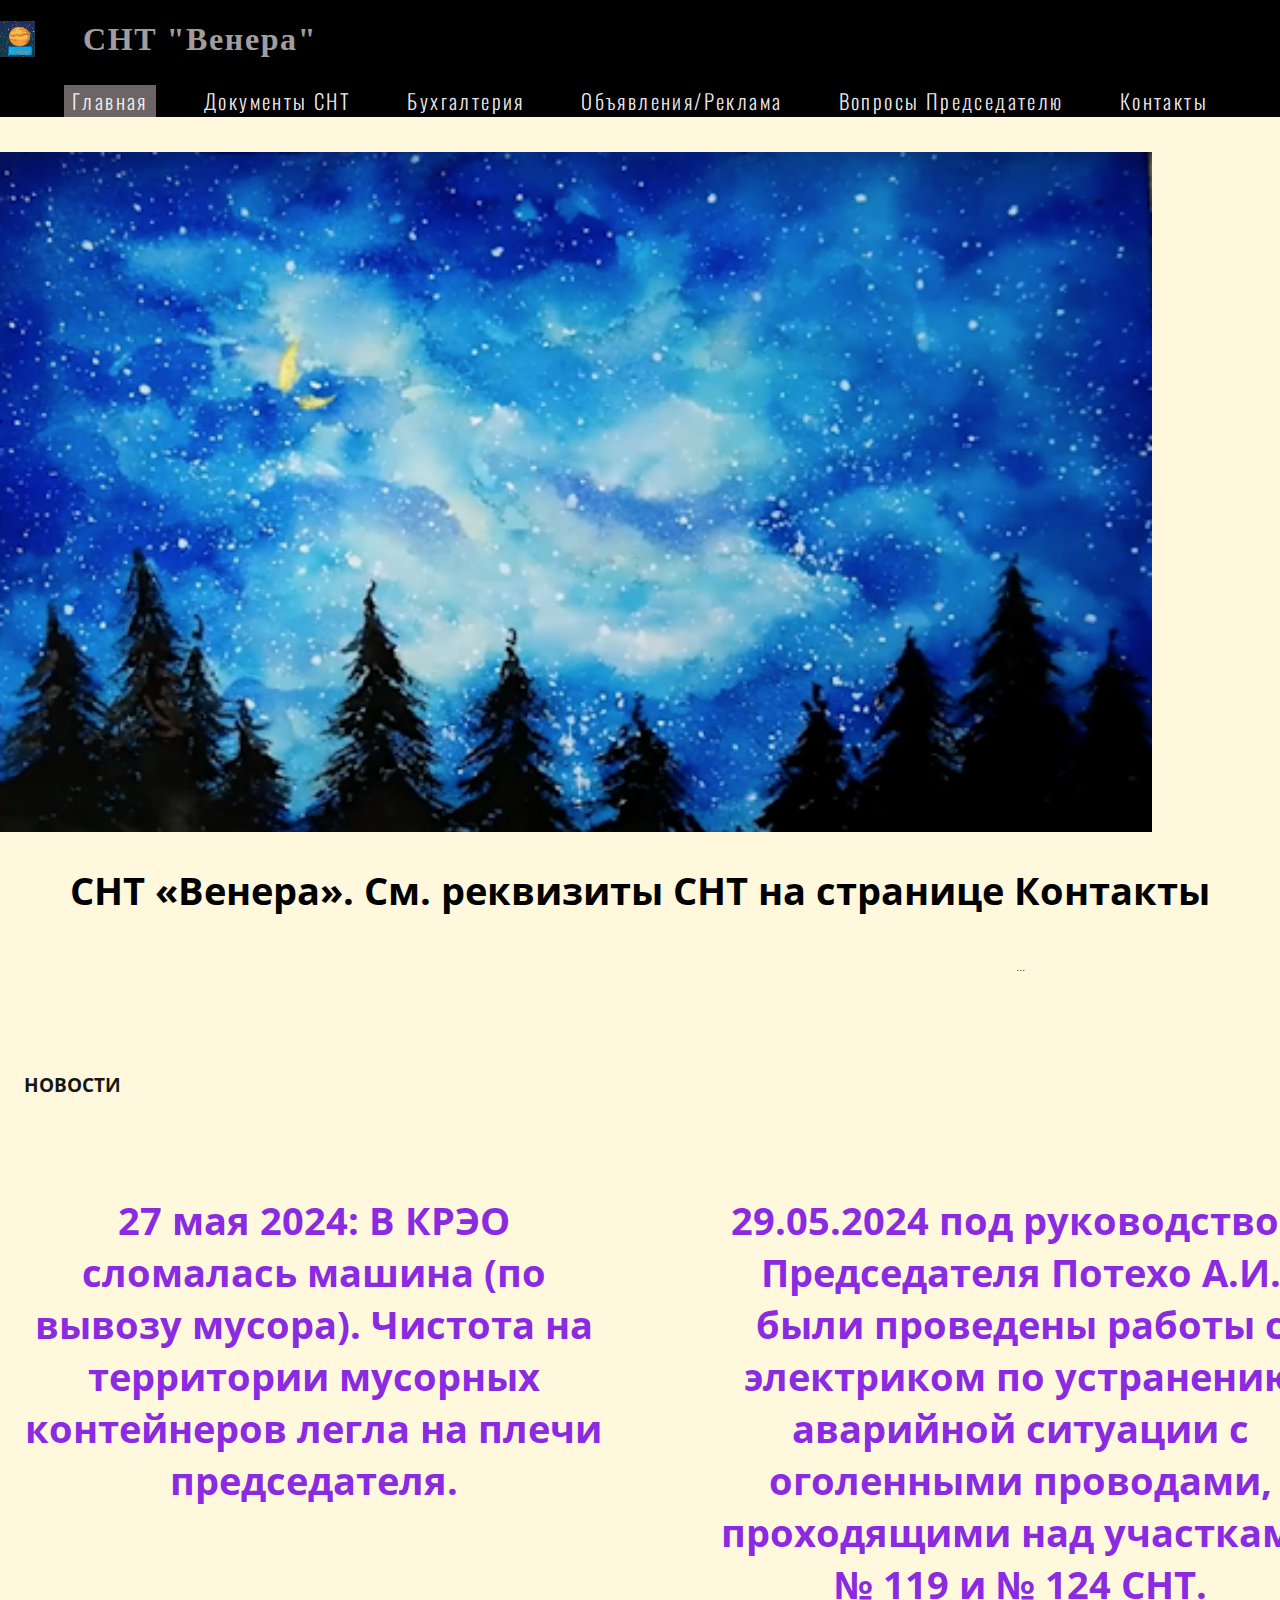
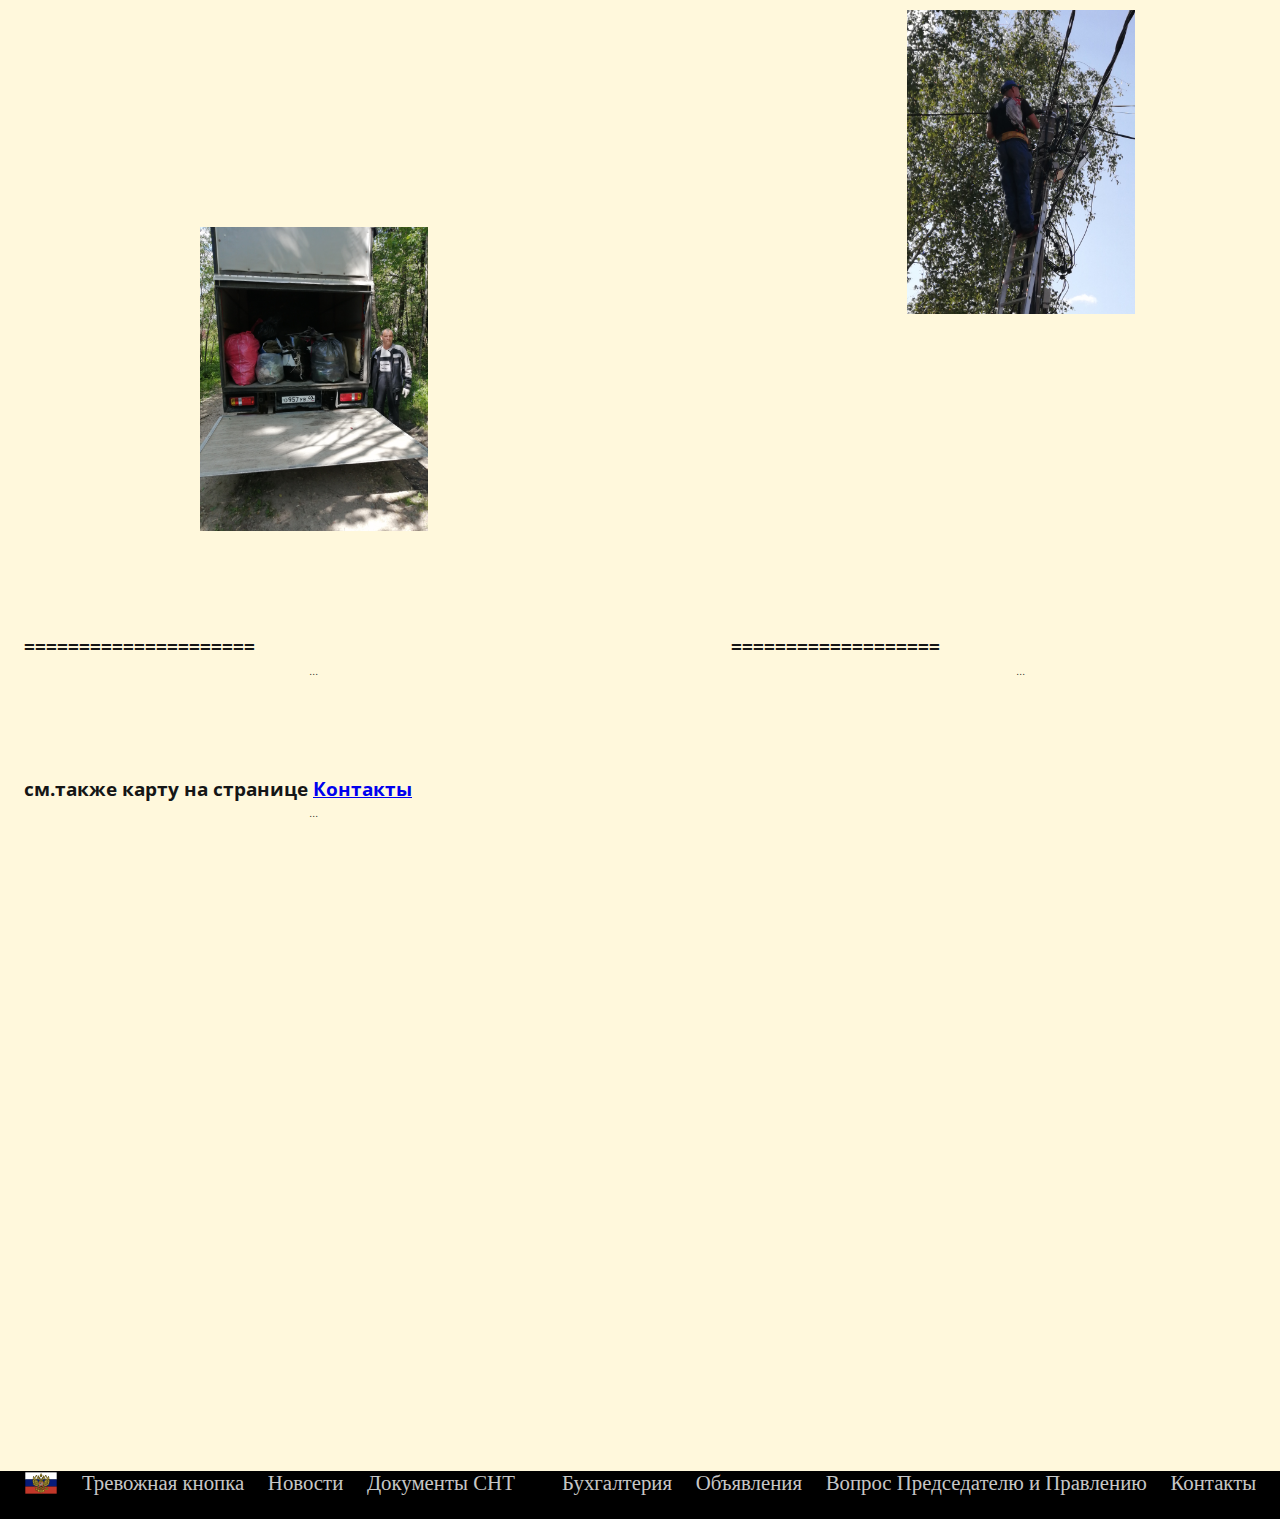
==== index.html @ 2d76afe4 "Update index.html" ====
<!DOCTYPE html>
<html lang="ru">
  <head>
    <meta charset="UTF-8" />
    <meta http-equiv="X-UA-Compatible" content="IE=edge" />
    <meta name="viewport" content="width=device-width, initial-scale=1.0" />
    <title>СНТ ВЕНЕРА, Боровский р-н, Городня дер, Машково дер.</title>
    <link rel="shortcut icon" href="Venus_page-0001--обрезано + Венера-1.jpg" />

    <link rel="stylesheet" href="main.css" />

  </head>
  <body>

    <div class="backdrop"></div>
    <section class="header-section">
      <div class="upper-header ">
       <div>
        <a href="index.html" class="main-header__brand">
          <img src="Venus_page-0001--обрезано + Венера-1.jpg" alt="СНТ Венера" />
        </a>
       </div>
        
        <div class="tect-title">
          <h1 class="c-title">СНТ "Венера"</h1>
        </div>
      </div>
    <header class="main-header">

      <div class="mobile-header">
        <button class="toggle-button">
            <span class="toggle-button__bar"></span>
            <span class="toggle-button__bar"></span>
            <span class="toggle-button__bar"></span>
        </button>
        <a href="index.html" class="mobile-header__brand">
            <img src="Venus_page-0001--обрезано + Венера-1.jpg" alt="Logo image"/>
        </a>
    </div>
      <nav class="main-nav">
        <ul class="main-nav__items">
          <!-- main-nav__item -->
          <li class="main-nav__item">
            <a href="index.html">Главная</a>
          </li>          
          <li class="main-nav__item">
            <a href="customers/index.html">Документы СНТ</a>
          </li>
          <!-- Changes 26.08.2021 - No Us-page but 'Food cathalog'-page -->
          <li class="main-nav__item">
            <a href="us/index.html">Бухгалтерия</a>
          </li>

          <li class="main-nav__item">
          
              <a href="deliveries/index.html">Объявления/Реклама</a>
            </li>
          <li class="main-nav__item">
            <a href="hr/hr.html">Вопросы Председателю</a>
          </li>
          <li class="main-nav__item">
            <a href="contacts/index.html">Контакты</a>
          </li>

        </ul>
      </nav>
    </header>
    <nav class="mobile-nav">
      <!-- <h2>мобильная версия (не видима на ПК)</h2> -->
      <button id='mob-menu__close' class=" btn-show">Закрыть</button>
      <ul class="mobile-nav__items">
        <li class="mobile-nav__item">
          <a href="index.html">Главная</a>
        </li>

        <li class="mobile-nav__item">
          <a href="customers/index.html">Документы СНТ</a>
        </li>
        <!--  Changes 26.08.2021 - No Us-page but 'Food cathalog'-page -->
        <li class="mobile-nav__item">
          <a href="us/index.html">Бухгалтерия</a>
        </li>

        <li class="mobile-nav__item">
          <a href="deliveries/index.html">Объявления</a>
        </li>
        <li class="mobile-nav__item">
          <a href="hr/hr.html">Вопросы Председателю</a>
        </li>
        <li class="mobile-nav__item">
          <a href="contacts/index.html">Контакты</a>
        </li>
      </ul>
    </nav>
    </section>
    
    <section class="first-section">
      <div class="first-section__div">
        <img
        src="images/SNT_V_night.png"
        alt="main-photo -SNT_V_night"
        />
      </div>

     

    </section>
    <section class="vton-section">
<header class="collection-header">
<div class="collection-title">
  <h1>
   СНТ «Венера». См. реквизиты СНТ на странице Контакты
  </h1>

</div>
</header>
<div class="v">   

</div>
<div class="prod-row">
 
  <div class="prod-row-art pr1">

    <!-- 
    <img
      src="images/2__1_Официальный герб РФ.gif"
      alt="main-photo"
      />
    -->
  </div>
  <div class="prod-row-art pr2">   
      <h2> </h2>
      <p>... </p>     
  </div>
  <div class="prod-row-art pr3">
   <h2> НОВОСТИ </h2>
</div>
 <div class="prod-row-art pr4">
   <!-- =======================================блок иконок ===============
    <div class="prod-row-art__icons">
      <img
      src="images/CUSTOMER...1_Управления_делами_президента_РФ.svg.png"
      alt="icon1"/>
      <img
      src="images/CUSTOMER...2_ГосДума РФ.jpg"
      alt="icon2"/>
      <img
      src="images/CUSTOMER...3_ФСБ РФ.jpg"
      alt="icon3"/>
      <img
      src="images/CUSTOMER...4_ФСО РФ. -859x1024.png"
      alt="icon4"/>
      <img
      src="images/CUSTOMER...5_СВР РФ.jpg"
      alt="icon5"/>
      <img
      src="images/CUSTOMER...6_СКЛИФ.jpg"
      alt="icon6"/>
      <img
      src="images/CUSTOMER...АО ГКНПЦ им. М.В.Хруничева.png"
      alt="icon7"/>
      <img
      src="images/CUSTOMER...АО РСК МиГ.png"
      alt="icon8"/>
      <img
      src="images/CUSTOMER...ФГБУ НИИ ЦПК им. Ю.А. Гагарина.jpg"
      alt="icon9"/>

    </div>  
   ================конец блока иконоу - ГРИД====================================== -->
    </div>   

  <div class="prod-row-art pr5">
    <h1> 27 мая 2024: В КРЭО сломалась машина (по вывозу мусора). Чистота на территории мусорных контейнеров легла на плечи председателя. 
   </h1>
   
    <iframe width="250" height="315" src="https://www.youtube.com/embed/Pmyv-teLn98?si=JaKoJouib5zueKiK" title="YouTube video player" frameborder="0" allow="accelerometer; autoplay; clipboard-write; encrypted-media; gyroscope; picture-in-picture; web-share" referrerpolicy="strict-origin-when-cross-origin" allowfullscreen></iframe>
    
    <img
      src="images/2024.05.27 - му -IMG_20240527_143200[1].jpg"
      alt="main-photo"
      />
  
  </div>
 <div class="prod-row-art pr9">
    <!--======================29may on high electric========================= -->
  <h1> 29.05.2024 под руководством Председателя Потехо А.И. были проведены работы с электриком 
    по устранению аварийной ситуации с оголенными проводами, проходящими над участками № 119 и № 124 СНТ.</h1>
     <img src="images/2024.05.29_SNT_29may_electricity.jpg"
      alt="29_SNT_29may_electricity" />
     
  </div>
  <div class="prod-row-art pr10">
      <h2> =====================
        </h2>
      <p>...</p>
  </div>
  
  <div class="prod-row-art pr6">
          <h2> ===================
        </h2>
      <p>... </p>
  </div>
  <div class="prod-row-art office-location pr7">
    
      <h2>см.также карту на  странице <span>
          <a href="contacts/index.html" class="contact-page_link">Контакты</a>      
      </span>
        </h2>

      <p>... </p>

  </div>
  <div ID="ah-map2" class="prod-row-art map pr8">
          <!-- 
            
            <img
      src="images/1__ah_co_location.png"
      alt="main-photo"
      /> -->
  </div>
 
</div>


    </section>
    <footer class="footer">
      <div class="Flag icon">
<a href="index.html">
 
  
  <img src="images/2__RF_flag_w_LOGO.svg" alt="" class="rflag">


</a>
      </div>
     <div class="RF">
        <a href="contacts/index.html">Тревожная кнопка</a>
      
      </div>
      <div class="Newsletter">
        <a href="index.html">Новости</a>
      </div>
      <div class="Help">
        <a href="customers/index.html">Документы СНТ</a>
      </div>
      <div class="Store">
        <a href="#"></a>
      </div>
      <div class="Following">
        <a href="us/index.html">Бухгалтерия</a>

      </div>
      <div class="legal-use">
        <a href="deliveries/index.html">Объявления</a>
      </div>
      <div class="Vacancies">
        <a href="hr/hr.html">Вопрос Председателю и Правлению</a>
      </div>
      <div class="site-map">
        <a href="contacts/index.html">Контакты</a>
    
      </div>
    </footer>
    
  <script src="script.js"></script>
<script src="https://api-maps.yandex.ru/2.1/?lang=ru_RU&amp;apikey= 2e31ae59-509a-46ba-tb25-e9f42f6e0ddd" type="text/javascript"></script>
    <script src="placemark2.js" type="text/javascript"></script>

      <script src="carousel.js"></script>
  </body>
</html>
---- main.css ----
/* @import url('https://fonts.googleapis.com/css?family=Roboto:100,400,900'); */
@import url('https://fonts.googleapis.com/css?family=Anton');
/* @import url('https://fonts.googleapis.com/css?family=Montserrat:400,700'); */
@import url('https://fonts.googleapis.com/css2?family=Open+Sans:wght@300;600&display=swap'); /*Lui Vuiton*/
/* @import url('https://fonts.googleapis.com/css2?family=Roboto:wght@100;400;700'); */
@import url('https://fonts.googleapis.com/css2?family=Playfair+Display:wght@400;500;600;700;800&display=swap'); /*mersedes*/

/* @import url('https://fonts.googleapis.com/css2?family=Roboto:wght@400;700&display=swap'); */
@import url('https://fonts.googleapis.com/css2?family=Oswald:wght@200;300;400;600&display=swap');

* {
  margin: 0;
  padding: 0;
  box-sizing: border-box;
}

body {
  /* font-family: Verdana, Geneva, Tahoma, sans-serif; */
  font-family: 'Roboto',  sans-serif;
  /* font-family: 'Times New Roman', Times, serif; */
  background-color: cornsilk;
  margin: 0;
  padding: 0;

}
button:hover{
  cursor: pointer;
}
h2 {
  font-size: 1.8rem;
}

.header-section {
  position: fixed;
  top: 0;
  left: 0;
  padding-top: 1.3rem;
  padding-bottom: 0;
  height: auto;
  background-color: black;

  display: inline-block;

  z-index: 200;
}
.main-header {
  top: 0;
  left: 0;
  width: 100vw; /*100*/
  height: auto;
  display: flex;
  align-items: center;
  z-index: 100;
}
.upper-header {
  top: 0;
  left: 5rem;
  height: 2.7rem;
  width: 100vw;
  padding-bottom: 4rem;
  display: flex;
  /* align-items: center; */
  justify-content: left;
  /* margin: 1rem 1rem; */
}
.upper-header div {
  top: 0;
  left: 0;
  height: 2.5rem;
  /* margin: 1rem 1rem; */
    /* background: url(images/2__RF_flag_w_LOGO.png) 0 0;
    z-index: -100; */
}
.upper-header h1 {
  margin-left: 3rem;
  /* color: rgba(248, 244, 244, 0.932); */
  /* color: #e8ebf3; */
  color: rgba(236, 229, 229, 0.7);

  font-family: 'Times New Roman', sans-serif;
  font-size: 2rem;
  font-weight: Extra-light 200;
  text-transform: capitalize;
  letter-spacing: 0.1rem;
}

.main-header__brand img {
  height: 90%;
  /* width: 120%; */
}

.header-main-nav {
  position: fixed;
  background-color: black;
  left: 12rem;
  width: 78vw;
  height: 2rem;
  /* display: -webkit-box;
  display: -ms-flexbox;
  display: -webkit-flex; */
  display: flex;
  align-items: flex-end;
}
.header-main-nav {
  min-height: 5rem;
}
.header-main-nav h1 {
  width: 76vw;
  margin: 0.2rem 0.5rem;
}
.main-nav {
  background-color: black;
  width: 100vw;
  height: 2rem;
  padding-top: 3rem;
  /* display: -webkit-box;
  display: -ms-flexbox;
  display: -webkit-flex; */
  display: flex;
  justify-content: center;
  align-items: center;
  margin: 0;
  padding: 0;
  font-family: 'Oswald', sans-serif;
  font-size: 1.5rem;
  font-weight: 300;
  text-transform: capitalize;
  letter-spacing: 1.4rem;
  text-align: center;
}
.main-nav__items {
  width: 90vw;
  display: flex;
  justify-content: space-between;
  align-items: center;
  list-style: none;
}
.main-nav__item {
  width: auto;
  height: 2rem;
  padding: 0.5rem;
  text-align: center;
  display: flex;
  align-items: center;
  justify-content: center;
}
.main-nav__items li:nth-child(1) {
  background-color: rgb(107, 101, 101);
  color: rgb(139, 126, 51);
}
.main-nav__item a,
.mobile-nav__item a {
  text-decoration: none;
  color: rgba(248, 244, 244, 0.966);
  font-size: 1.3rem;
  font-weight: 300;
  letter-spacing: 0.15rem;
}

.main-nav__item a:hover,
.main-nav__item a:active {
  color: white;
  /* font-size: 1.4rem; */
  font-weight: 600;
  cursor: pointer;
}

.mobile-nav__item a:hover,
.mobile-nav__item a:active {
  color: rgba(117, 115, 115, 0.966);
  font-size: 1.4rem;
  font-weight: 600;
  cursor: pointer;
}
.mobile-nav__items li:nth-child(1) {
  background-color: rgb(107, 101, 101);
  width: 100%;
  text-align: center;
}

.mobile-header__brand,
.toggle-button {
  display: none;
}
.mobile-nav {
  display: none;
  position: fixed;
  z-index: 101;
  top: 0;
  left: 0;
  background: white;
  width: 76vw;
  height: 100vh;
}

.mobile-nav__items {
  width: 90%;
  height: 100%;
  list-style: none;
  margin: 0 auto;
  padding: 0;
  display: -webkit-box;
  display: -ms-flexbox;
  display: -webkit-flex;
  display: flex;
  flex-direction: column;
  justify-content: center;
  align-items: center;
}

.mobile-nav__item {
  margin: 1rem 0;
}

.mobile-nav__item a {
  font-size: 1.5rem;
}
/* ==FIRST SECTION====== */
.first-section {
  /* position: relative; */
  font-family: 'Oswald', sans-serif;
  top: 11rem;
  margin-top: 1rem;

  left: 0;
  /* margin-top: 30rem; */
  /* width: 100vw; */
  height: 47rem;
  /* margin: 5rem; */
  /* margin: 2rem 1rem; */
  background: inherit;
  display: -webkit-box;
  display: -moz-box;
  display: -ms-flexbox;
  display: -webkit-flex;
  display: flex;
  align-items: center;
  justify-content: center;

  z-index: 50;
}
/*main picture section*/
.first-section__div {
   width: 100vw; /* ======15.05.2024 - SNT========  */
  height: 30rem;/*37rem, 47rem
  /* margin-top: 2.5rem; */
  /* display: block; */
}
.first-section__div img {
  width: 90%;
  /* height: 47rem; */
  margin: 0;
  object-fit: cover;
  /* border: 3px rgb(179, 132, 132); */
  zoom: 102%;
  z-index: -1;
}
img:hover {
  /* transform: scaleX(-1) scaleX(102%) scaleY(102%); */
  transform: scaleX(101%) scaleY(101%);
  /* transform: scaleX(115%); */
  /* transform: scaleY(115%); */
}

/* vuton like section wout footer */
.vton-section {
  position: relative;
  top: 3rem; /*01.09.2021 to no black blank*/
  margin: 0;
  margin-top: 1rem;
  padding: 0;
  /* border: 1px rgba(255, 255, 255, 0.507); */
  background-color: cornsilk;
  /* font-family: 'Roboto', sans-serif; */
  font-family: 'Open Sans', sans-serif;
  font-size: 1.2rem;
  font-weight: 300;
  text-align: center;
  /* text-transform: capitalize; */
  /* letter-spacing: -2px; */
  /* letter-spacing: 0.03rem; */
  /* text-shadow: 0.3rem 0.3rem 0.3rem #000; */
  /* display: -webkit-box;
  display: -moz-box;
  display: -ms-flexbox;
  display: -webkit-flex;
  display: flex;
  align-items: center;
  justify-content: center; */
  /* height: 150rem; */
  height: auto;
  width: 100vw;

  /* margin: 0; */
  z-index: 50;
}
.collection-title {
  padding: 2rem 2rem;
}
.с-show-button-container {
  height: 4rem;
  text-align: center;
  padding: 0.1rem;
  /* vertical-align: top; */
}
.btn-show {
  height: 3rem;
  background-color: rgba(15, 14, 15, 0.575);
  color: #fff;
  /* font-family: "Nunito", sans-serif; */
  font-size: 1.5rem;
  font-weight: 700;
  text-align: center;
  text-transform: capitalize;
  letter-spacing: 0.1rem;
  /* vertical-align: ; */

  border: none;
  padding: 0.5rem 1rem;
  cursor: pointer;
  width: auto;
  height: 3rem;

  z-index: 101;
}

.btn-show:hover {
  opacity: 0.9;
  cursor: pointer;
}

.btn-show:focus {
  outline: none;
}
.v {
  display: flex;
  flex-direction: column;
}
/* ==========prod-row GRID================START===================== */
.prod-row {
  /* height: 35rem; */
  width: 100vw;
  /* min-width: 17rem; */
  margin: 0;
  padding: 0;
  /* display: flex;

  flex-direction: column;
  justify-content: space-evenly;
  align-items: center;
  flex-wrap: wrap; */
  display: grid;
  grid-template-columns: repeat(2,49vw);
  /* grid-template-rows:repeat(5,21rem) ; */
  gap: 5rem;
  align-items: stretch;
  justify-items: stretch;
  font-size: 1.2rem;
  color: blueviolet;
  text-align: center;
  /* border: 1px solid rgb(234, 232, 228); */
  /*border-left: none;
  border-right: none; */
}
.pr1,pr2,pr3,pr4,pr5,pr6,pr7,pr8,pr9,pr10{
  justify-self: center;
  align-self: center;
}
.pr8{
  min-height:30rem ;
}
#ah-map2 .map {
  width: 100%;
  height: auto;
  padding-right: 1rem;
  background-color: cornflowerblue;
  border: 0;
}
#ah-map2 .map img{
  width: 100%;
  height: 30rem;

}

.balloon{
  padding: 0;
  background-color: rgb(208, 220, 241);

}
.ymaps-2-1-79-balloon__content,
.ymaps-2-1-79-balloon__layout{
    background-color: rgb(208, 220, 241);

}
.ymaps-2-1-79-balloon__close-button{
background-color: rgb(40, 61, 156);
    border-radius: 0.3rem;
}
.ball-name{
  font-weight: bolder;
}


.prod-row-art {
  height: auto;
  /* width: 90vw; */
  /* min-width: 19rem; */
  /* background-color: ; */
  /* padding: 2rem; */
  margin: 0;
  padding: 0.5rem;
  /* display: flex;
      column-count: 2;
  column-gap: 1.5rem;
  justify-content: center;
  align-items: center; */
  /* flex-wrap: wrap; */
  /* flex-direction: column; */
  /* border-right: 1px solid rgb(234, 232, 228); */
}
/* .prod-row-art div{
  padding: 3rem;
} */
.prod-row-art img {
  width: 30rem;
  height: 19rem;
  object-fit: contain;
}

/* .prod-row-art.office-location :hover,
.prod-row-art.office-location :active {
  zoom: 110%;
} */
.prod-row-art h2 {
  color: rgb(21, 22, 22);
  padding-left: 1rem;
  font-size: 1.2rem;
  font-weight: 700;
  text-align: left;
  /* text-shadow: 0.1rem 0.1rem 0.1rem rgb(0, 0, 0); */
}
.prod-row-art p {
  color: rgb(14, 18, 20);
  font-size: 0.9rem;
  /* text-shadow: 0.1rem 0.1rem 0.1rem rgb(0, 0, 0); */
}
.prod-row-art__icons {
  column-count: 3;
  column-gap: 0.5rem;
}
.prod-row-art__icons img {
  width: 10rem;
  height: 10rem;
  object-fit: contain;
}
/* Footer */
.footer {
  position: relative;
  /* bottom: 10vh; */
  background-color: black;
  /* margin-top: 3rem; */
  top: 17rem;
  /* bottom: 0rem; */
  left: 0;
  width: 100vw;
  /* height: 10vh; */
  display: flex;
  flex-direction: row;
  /* align-items: center; */
  justify-content: space-evenly;
  flex-wrap: wrap;
  z-index: 50;
}
.footer div {
  width: auto;
  height: 3rem;
  text-align: center;
  justify-content: center;
  text-align: center;
}

/* .footer div:nth-of-type(even) {
  background-color: rgb(59, 58, 58);
} */

.footer a {
  font-size: 1.3rem;

  color: rgba(255, 255, 255, 0.794);
  text-decoration: none;
}
.rflag{
  height: 1.5rem;
  width: auto;
}
.footer a:hover,
.footer a:active {
  color: white;
}
/*  ==========@media (max-width: 73rem)=============START===== */
@media (max-width: 73rem) {
  .footer {
    top: 14rem;
  }
  .footer div {
    height: 1.8rem;
  }
  .footer a {
    font-size: 1rem;
    /*   
    color: rgba(255, 255, 255, 0.794);
    text-decoration: none; */
  }
}
/*  ==========@media (max-width: 73rem)=============END===== */
/*  ==========@media (max-width: 51rem)=============START===== */
@media (max-width: 51rem) {
  .mobile-nav__items,
  .main-nav__items {
    width: 100vw;
  }
  .main-nav__item a,
  .mobile-nav__item a {
    font-family: 'Oswald', sans-serif;
    font-size: 1rem;
    font-weight: 400;
    text-transform: capitalize;
    letter-spacing: 0.2rem;
    padding: 0;
  }
  .v-2-right-upper button {
    padding: 0.5rem;
    letter-spacing: -1px;
  }
  /* ============ ================*/
  .first-section{
    top: 5rem;
    margin-top: 3rem;
    height: auto;
  }
  .first-section__div{
    height: auto;
  }
  .first-section__div img{
    width: 100%;
    height: auto;
  }
  .vton-section{
    top: 0;
    margin-top: 0.3rem;
  }
  .vton-section h1{
    font-size: 1.2 rem;
    letter-spacing: -0.1rem;
    font-weight: 600;
  }
  /* ============================== */
  /* ===ProdRow at screens of MAX 51rem===START=== */
  .prod-row{
    grid-template-columns: repeat(2,48vw);
    gap: 0.5rem;
  }
  .prod-row-art{
    padding: 0.5rem;
  }
  .prod-row-art h2{
    font-size: 0.8rem;
    font-weight: 5
    700;
  }
  .prod-row-art__icons{
    column-gap: 0.2rem;
  }
  .prod-row-art__icons img{
    width: 5rem;
    height: 5rem;
  }
  .pr5 img, .pr9 img{
    width: 100%;
  }
  .pr7{
    grid-column: 1/3;
  }
  .pr8 {
    grid-column: 1/3;
    /* grid-row: 1/3; */
    width: 90%;
  }
  .map{
  width: 90%;
  }
  /* .pr8 #ah-map{
    min-width: 45rem;
    height: 30rem;
  } */
  /* ===PROD-ROW GRID for MAX 51 rem===ENDS=== */
  .footer a {
    font-size: 1.2rem;
  }
}
/*  ==========@media (max-width: 51rem)==============END==== */

@media (max-width: 26rem) {
  * {
    margin: 0;
    padding: 0;
  }
  .header-section {
    padding: 0;
    width: 100vw;
  }
  .main-header {
    display: none;
  }
  .backdrop {
    position: fixed;
    display: none;
    width: 100vw;
    height: 100vh;
    z-index: 150;
    background: rgba(0, 0, 0, 0.4);
  }
  .upper-header {
    display: none;
    padding-bottom: 0;
  }
  .first-section{
    top: 6rem;
    margin-top: 6rem;
    height: auto;
  }
  .first-section__div{
    height: auto;
  }
  .first-section__div img{
  width: 100%;
  height: auto;
  object-fit: cover;
}
.vton-section{
  top: 0;
}
  .v {
    flex-direction: column;
    width: 100%;
  }

  .v-2-left,
  .v-2-right,
  .v-2-right-upper,
  .v-2-right-lower {
    width: 100vw;
    padding-left: 0;
    padding-right: 0;
    letter-spacing: normal;
  }
  .v-2-right-upper button {
    padding: 0;
    letter-spacing: 1.5px;
  }
  .v-2-right-lower img,
  .v-2-left img {
    width: 90vw;
  }
  .collection-title{
    padding: 0.4rem;
  }
  .collection-title h1 {
    padding: 0.02rem;
    font-size: 1.5rem;
  }
  .prod-row {
    width: 100vw;
    display: flex;
    flex-direction: column;
    align-items: center;
    justify-content: center;
    gap: 0.5rem;
  }
  .prod-row-art {
    width: 100%;
    letter-spacing: normal;
    padding: 0;
  }
  .prod-row-art img {
    width: 95%;
    height: auto;
    object-fit: cover;
  }
.prod-row-art h2{
  width: 99%;
  padding: 0;
  font-size: 0.7rem;
  letter-spacing: -0.08rem;

}
.prod-row-art__icons {
  column-count: 3;
  column-gap: 0.1rem;
  padding-left: 0.1rem;
}
.prod-row-art__icons img {
  padding-left: 0.1rem;
  width: 4rem;
  height: 4rem;
  object-fit: cover;
}
.prod-row-art__icons h2{
  font-size: 1.0rem;
  /* width: 80%; */
}
div.pr5,div.pr9{
  height: 80%;
}
/* Yandex Map start================================================ */
.map {
  width: 100%;
  height: 100%;
  background-color: cornflowerblue;
}
/* [class*='copyrights-pane'] {
  display: none !important;
} */
/* [class*="ground-pane"]{
  filter:grayscale(1);
} */
.balloon{
  padding: 0;
  background-color: rgb(208, 220, 241);

}
.ymaps-2-1-79-balloon__content,
.ymaps-2-1-79-balloon__layout{
    background-color: rgb(208, 220, 241);

}
.ymaps-2-1-79-balloon__close-button{
background-color: rgb(40, 61, 156);
    border-radius: 0.3rem;
}
.ball-name{
  font-weight: bolder;
}
/* Yandex map end============================================= */

  /* Mobile Navigation================================== */
  .main-nav,
  .main-header__brand {
    display: none;
  }
  .mobile-nav {
    display: flex;
    color: black;
    background-color: blanchedalmond;
    display: none;
  }
  .main-header {
    /* top: -1rem; */

    /* position: fixed;
    top: 0;
    left: 0;  */
    height: auto;
    width: 100%;
    background-color: tomato;
    display: flex;
    flex-direction: row;
    justify-content: space-between;
    align-items: center;
  }

  .mobile-header {
    top: 0rem;
    left: 0;
    position: fixed;
    height: 5.6rem;
    width: 100vw;
    /* background-color:rgb(44, 41, 41); */
    background-color: tomato;
    display: flex;
    flex-direction: row;
    justify-content: space-between;
    align-items: center;
    z-index: 0;
  }
  .mobile-header__brand,
  .toggle-button {
    display: block;
  }
  .toggle-button {
    width: 5rem;
    height: 5rem;
    border: 0;
    /* background-color: rgb(36, 34, 34); */
    background-color: tomato;
    /*07.08.2021*/
    display: flex;
    flex-direction: column;
    align-items: center;
    justify-content: center;
  }
  .toggle-button__bar {
    width: 3rem;
    height: 0.4rem;
    margin: 0.4rem;
    /* padding: 0.5rem; */
    /* background-color: rgba(1, 12, 12, 0.781);
     */
    background-color: rgb(238, 231, 231);
  }
  .mobile-header__brand {
    width: auto;
    height: auto;
  }
  .mobile-header__brand img {
    height: 6rem;
    width: auto;
  }
  .open {
    display: block;
  }
  .mobile-nav {
    top: 0;
    left: 0;
    width: 70vw;
    height: 70vh;
    margin: 0;
    background-color: turquoise;
  }
  #mob-menu__close {
    background-color: violet;
  }
  .btn-show {
    font-size: 1.2rem;
  }
  .mobile-nav__items {
    top: 0;
    left: 0;
    top: 0;
    width: 70vw;
    background-color: turquoise;
    margin: 0;
  }
  .mobile-nav__item a {
    font-size: 1.5rem;
  }
  section.vton-section h1 {
    font-size: 1.3rem;
    color: blueviolet;
  }
   section.vton-section h2 {
    font-size: 0.9rem;
    color: red;
  }
}
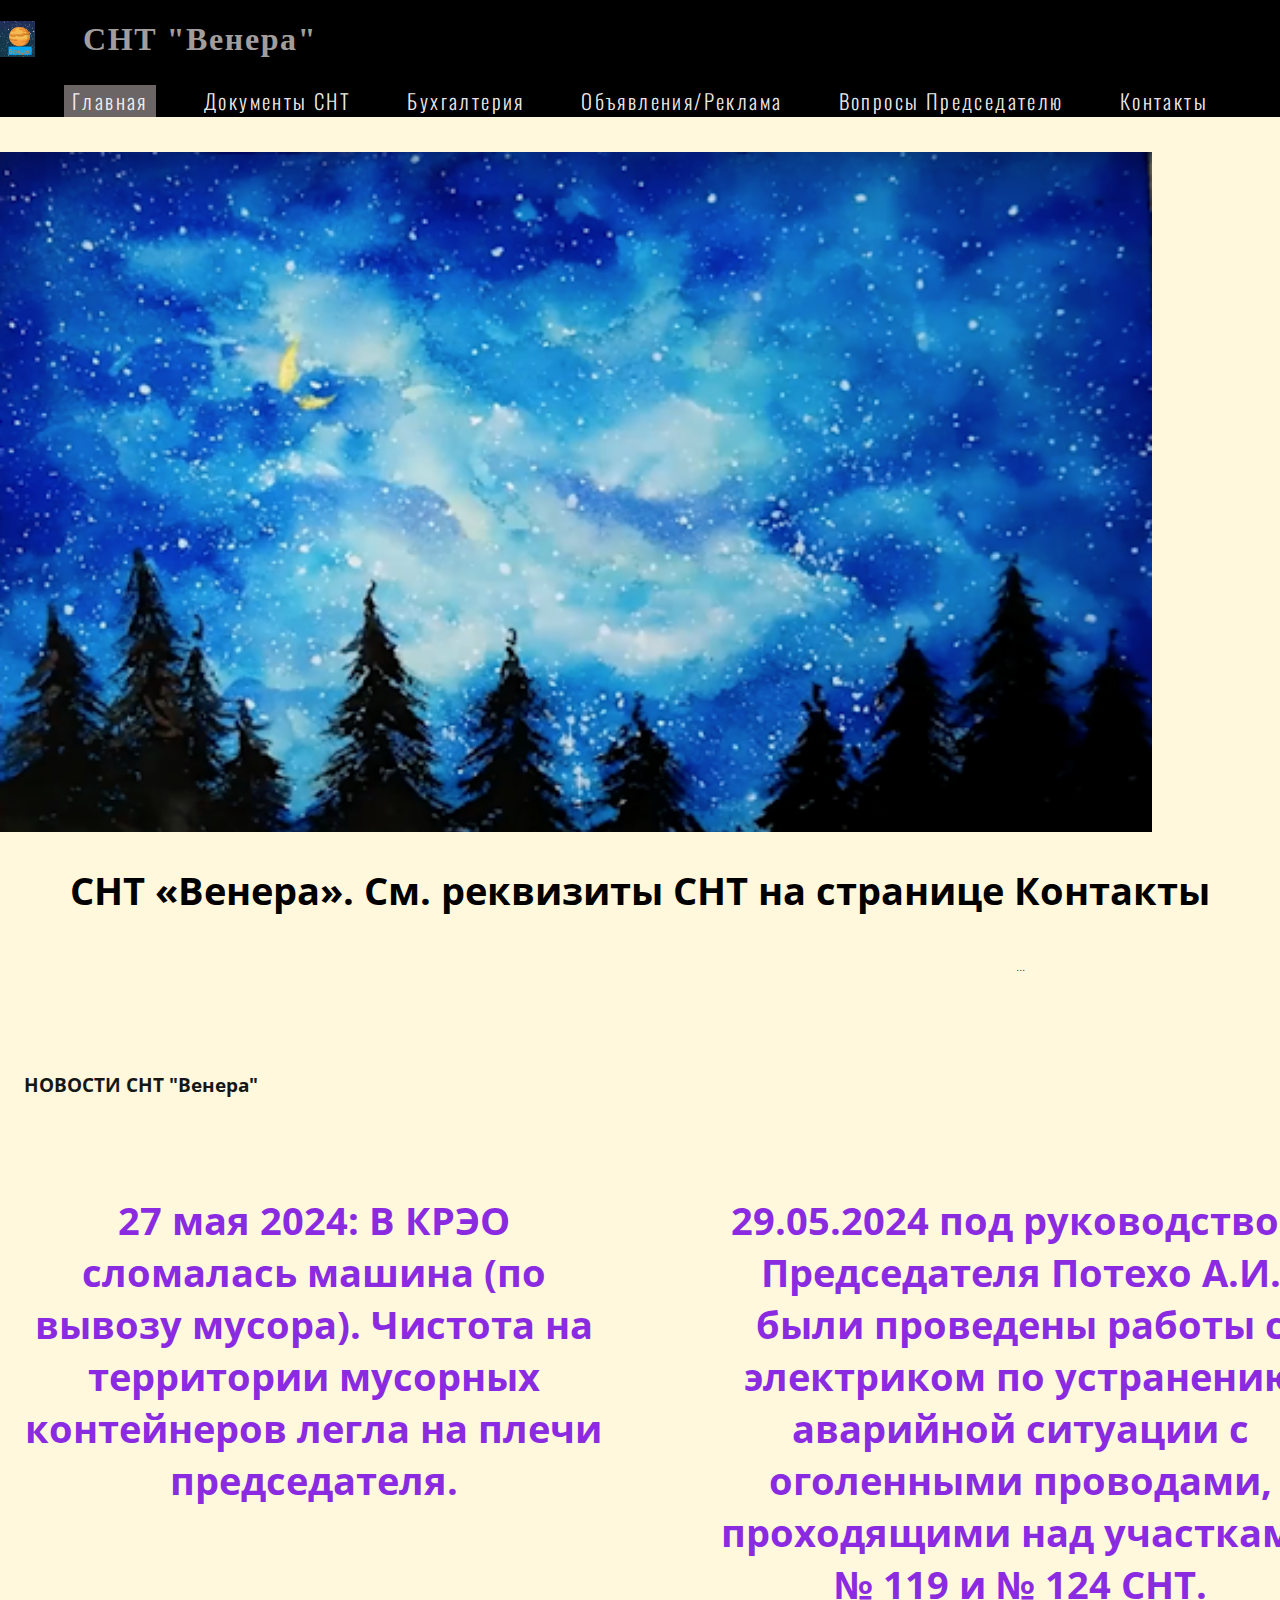
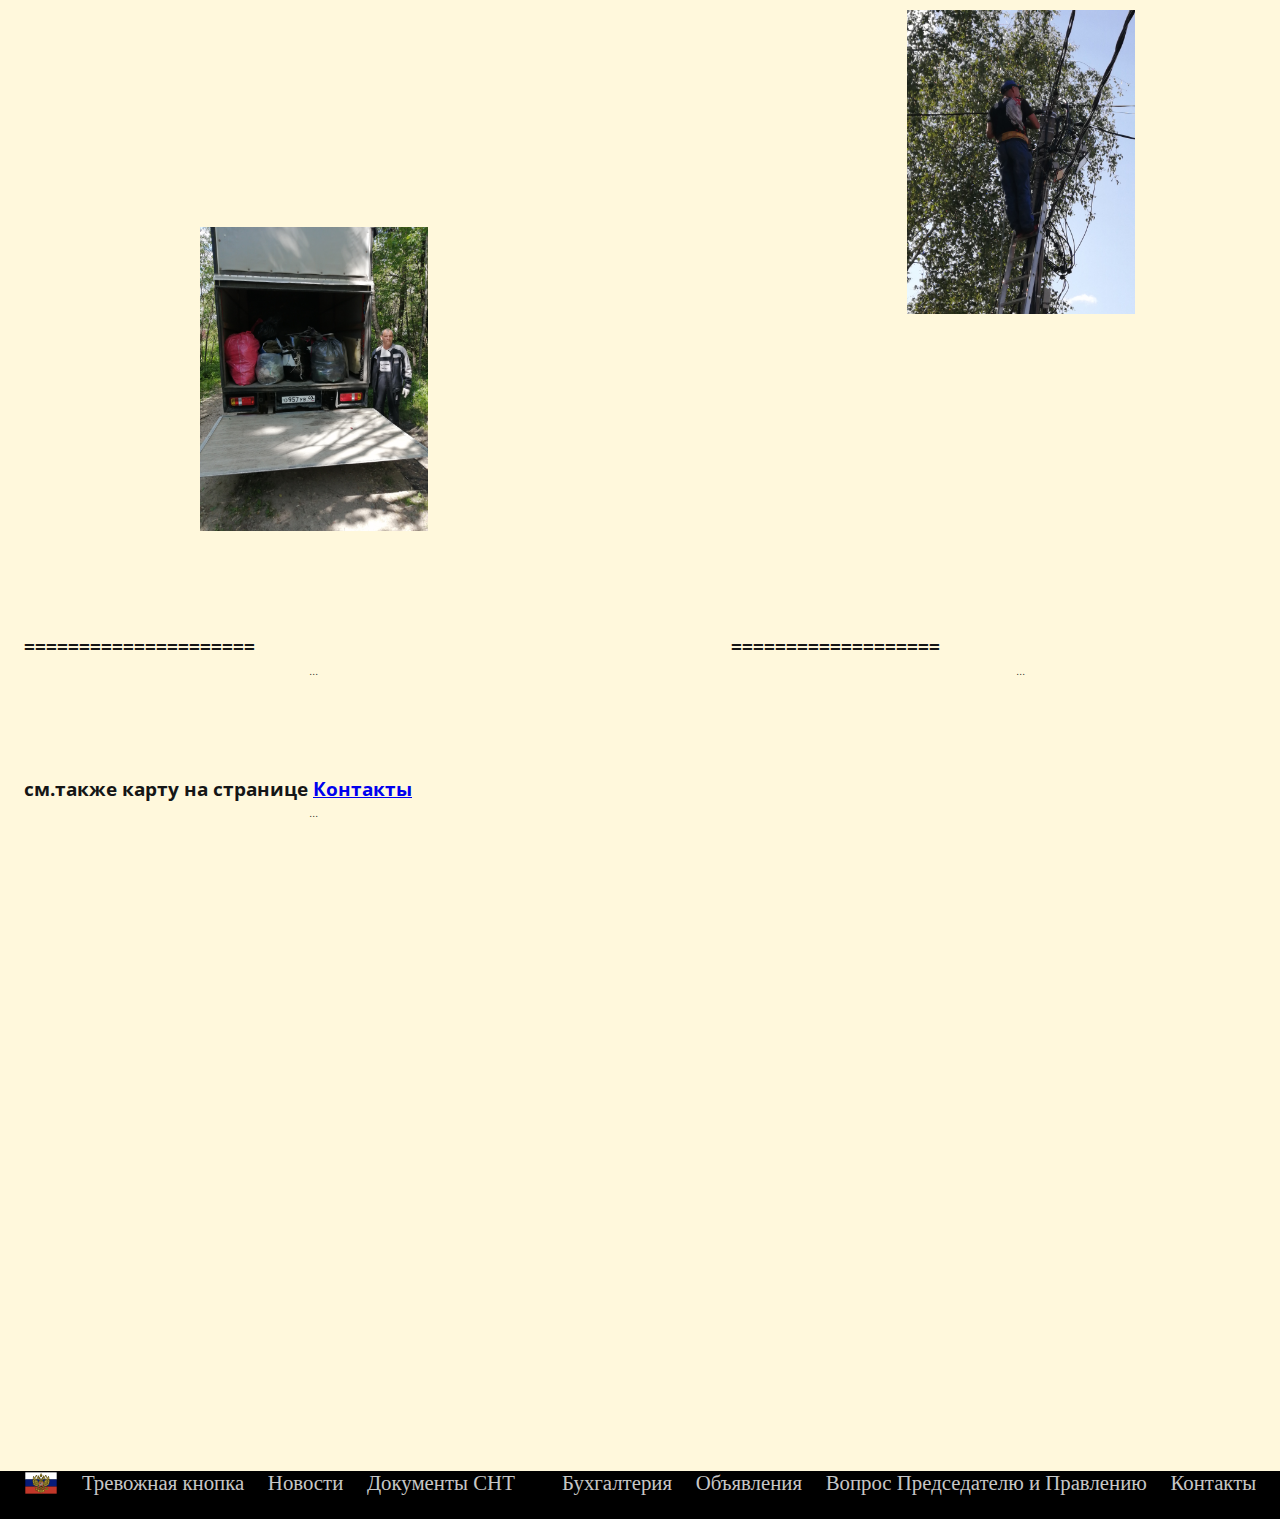
==== commit ec2fd56c: "Update index.html" ====
--- a/index.html
+++ b/index.html
@@ -133,7 +133,7 @@
       <p>... </p>     
   </div>
   <div class="prod-row-art pr3">
-   <h2> НОВОСТИ </h2>
+   <h2> НОВОСТИ СНТ "Венера" </h2>
 </div>
  <div class="prod-row-art pr4">
    <!-- =======================================блок иконок ===============
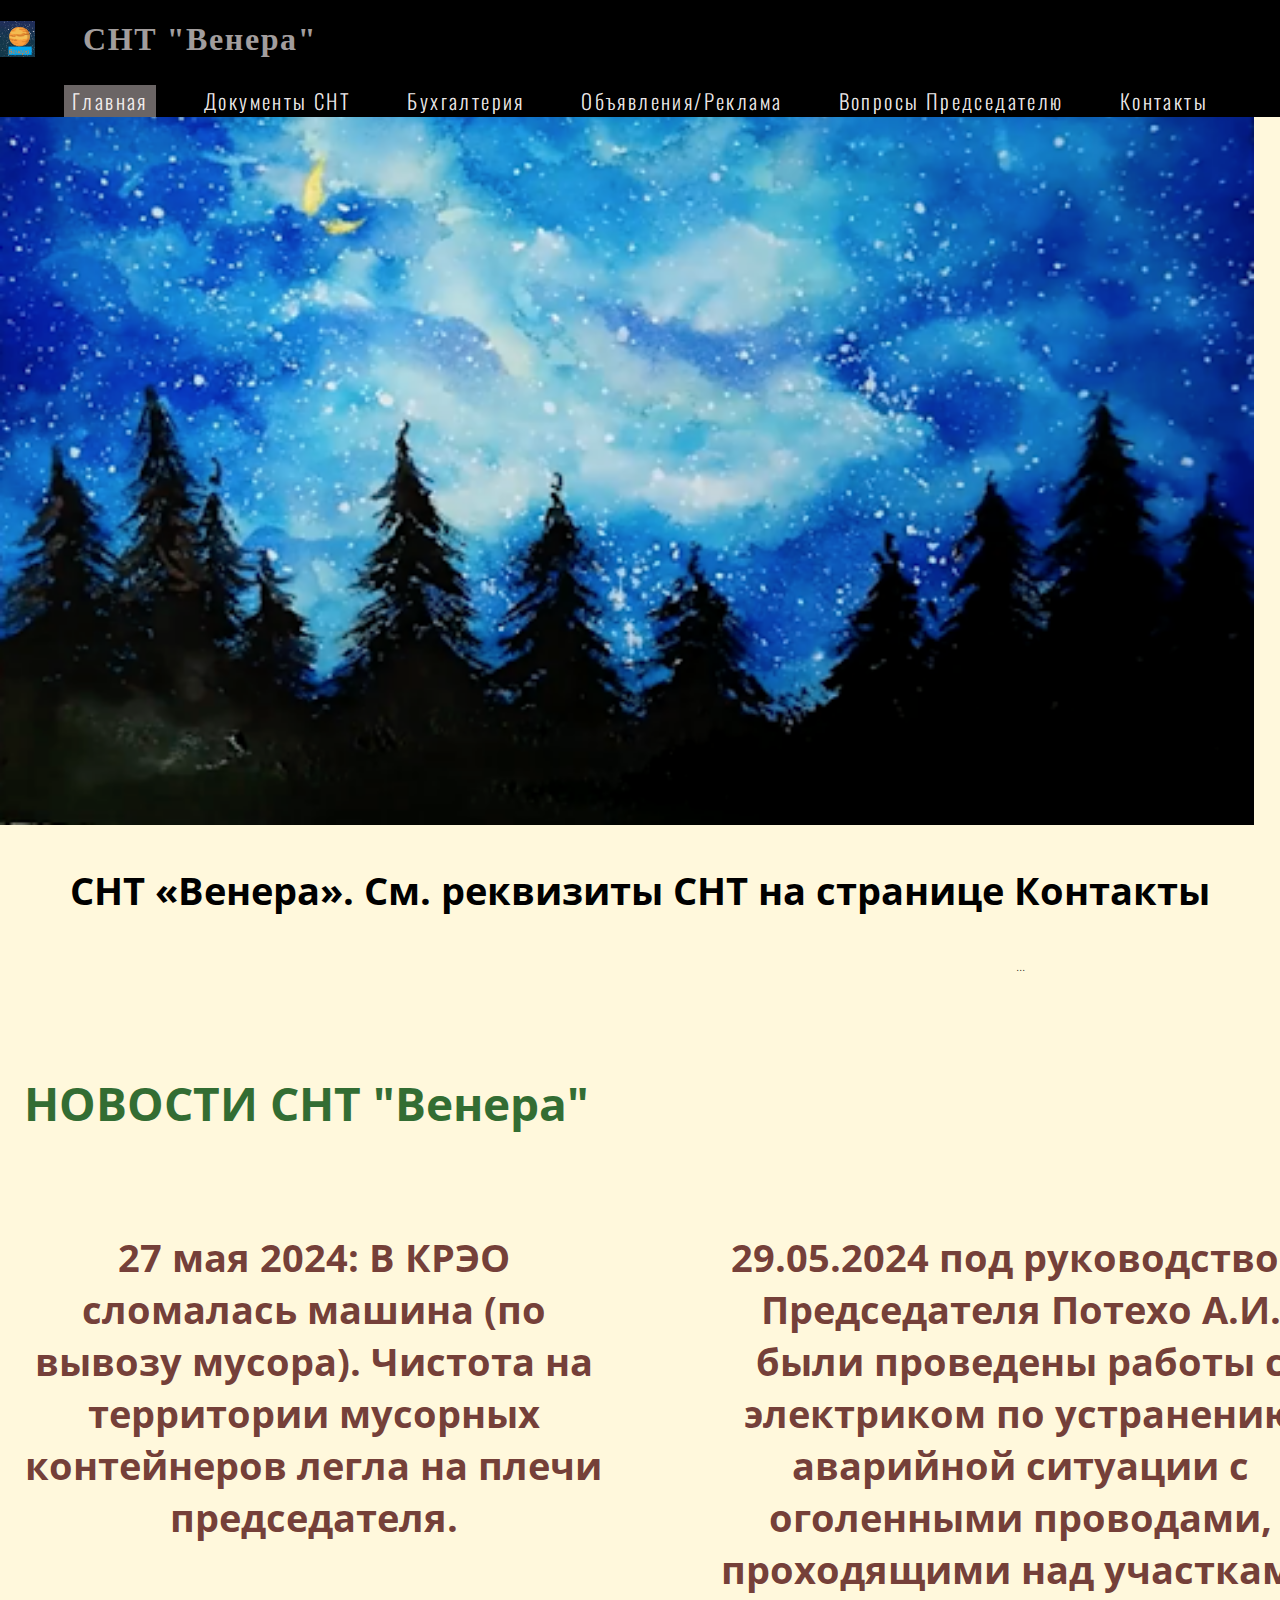
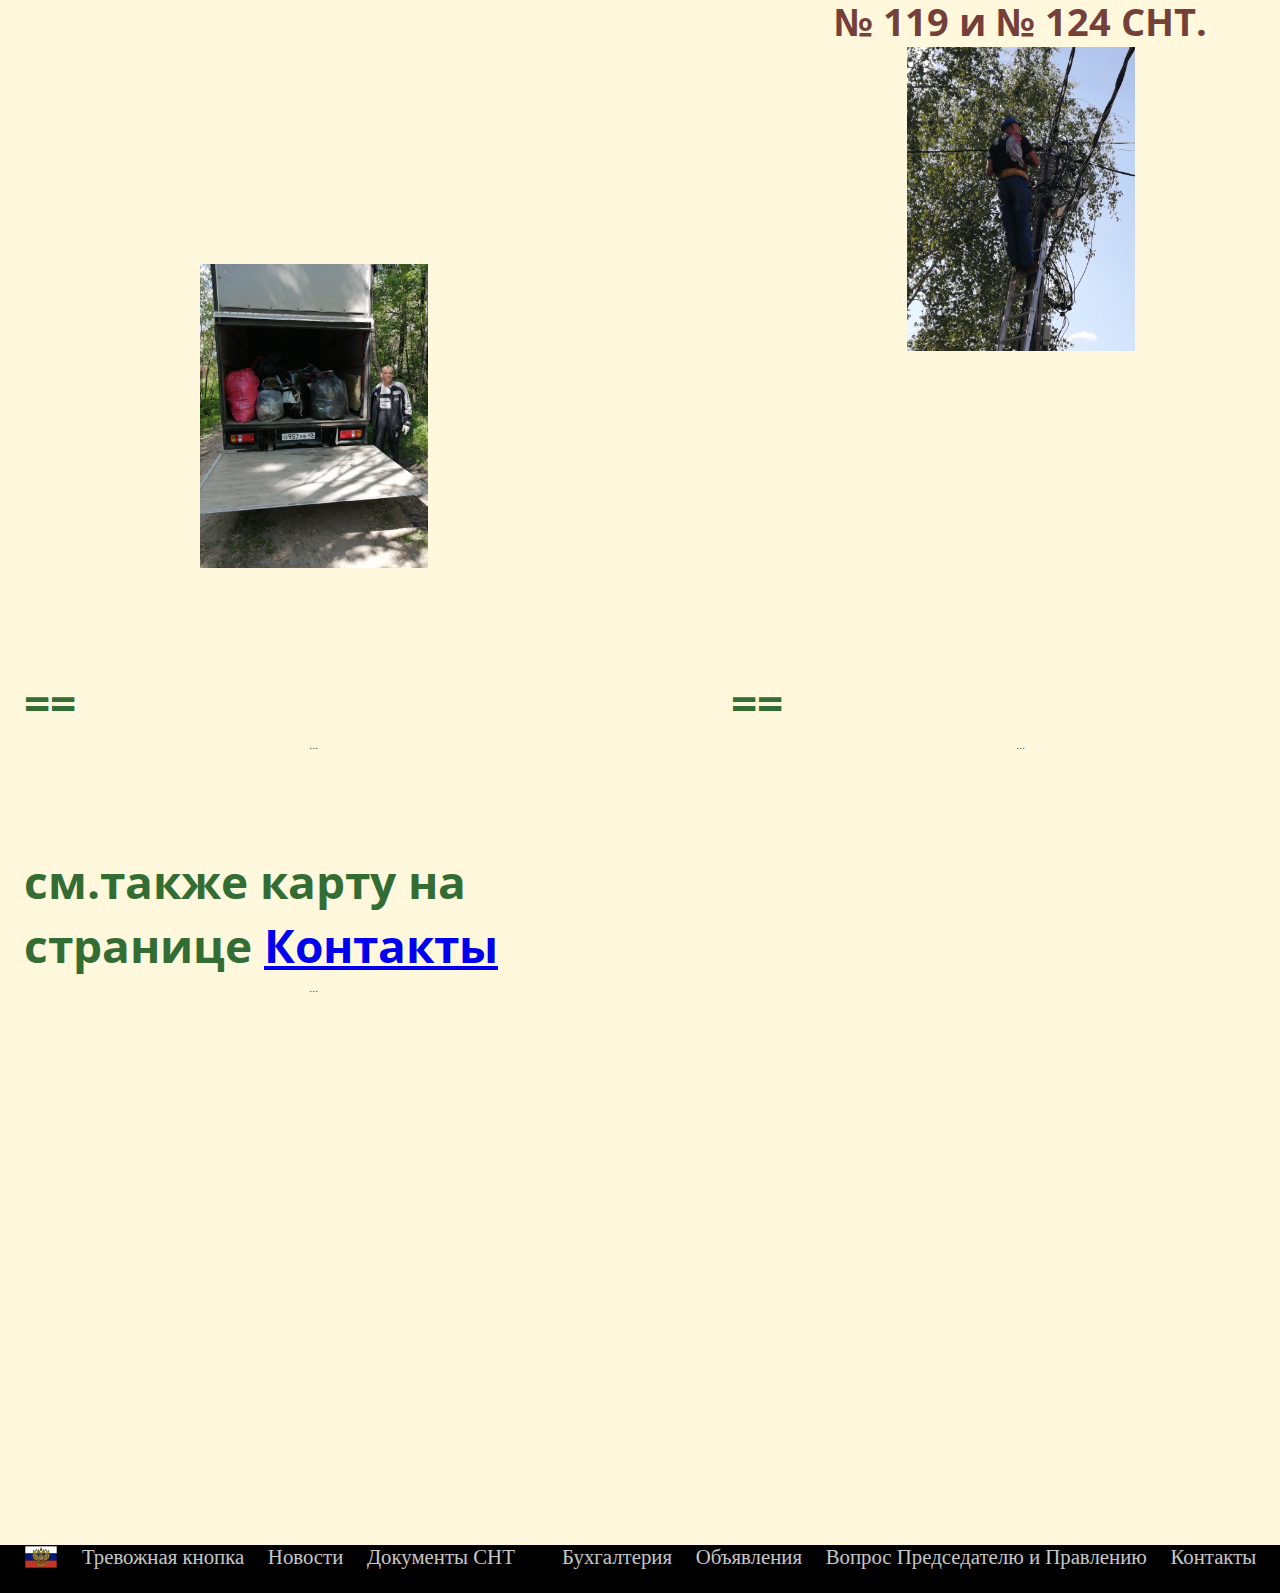
==== commit cd557180: "Update index.html" ====
--- a/index.html
+++ b/index.html
@@ -191,13 +191,13 @@
      
   </div>
   <div class="prod-row-art pr10">
-      <h2> =====================
+      <h2> ==
         </h2>
       <p>...</p>
   </div>
   
   <div class="prod-row-art pr6">
-          <h2> ===================
+          <h2> ==
         </h2>
       <p>... </p>
   </div>
--- a/main.css
+++ b/main.css
@@ -219,7 +219,7 @@
 .first-section {
   /* position: relative; */
   font-family: 'Oswald', sans-serif;
-  top: 11rem;
+  top: 10rem;
   margin-top: 1rem;
 
   left: 0;
@@ -242,12 +242,12 @@
 /*main picture section*/
 .first-section__div {
    width: 100vw; /* ======15.05.2024 - SNT========  */
-  height: 30rem;/*37rem, 47rem
+  /*height: 30rem;===37rem, 47rem */
   /* margin-top: 2.5rem; */
   /* display: block; */
 }
 .first-section__div img {
-  width: 90%;
+  width: 98%;
   /* height: 47rem; */
   margin: 0;
   object-fit: cover;
@@ -336,7 +336,7 @@
   display: flex;
   flex-direction: column;
 }
-/* ==========prod-row GRID================START===================== */
+/* ==========prod-row GRID==========color: blueviolet;======START===================== */
 .prod-row {
   /* height: 35rem; */
   width: 100vw;
@@ -356,7 +356,7 @@
   align-items: stretch;
   justify-items: stretch;
   font-size: 1.2rem;
-  color: blueviolet;
+   color: #480303c4;
   text-align: center;
   /* border: 1px solid rgb(234, 232, 228); */
   /*border-left: none;
@@ -432,9 +432,9 @@
   zoom: 110%;
 } */
 .prod-row-art h2 {
-  color: rgb(21, 22, 22);
+    color: rgb(51, 109, 51);
   padding-left: 1rem;
-  font-size: 1.2rem;
+  font-size: 2.9rem;
   font-weight: 700;
   text-align: left;
   /* text-shadow: 0.1rem 0.1rem 0.1rem rgb(0, 0, 0); */
@@ -690,8 +690,11 @@
 .prod-row-art h2{
   width: 99%;
   padding: 0;
-  font-size: 0.7rem;
-  letter-spacing: -0.08rem;
+  font-size: 3.7rem;
+  font-weight:700;
+  letter-spacing: 0.1rem;
+  color: rgb(51, 109, 51);
+  text-align: center;
 
 }
 .prod-row-art__icons {
@@ -849,7 +852,7 @@
     color: blueviolet;
   }
    section.vton-section h2 {
-    font-size: 0.9rem;
-    color: red;
-  }
-}
+    font-size: 2.5rem;
+    color: rgb(51, 109, 51);
+  }
+}
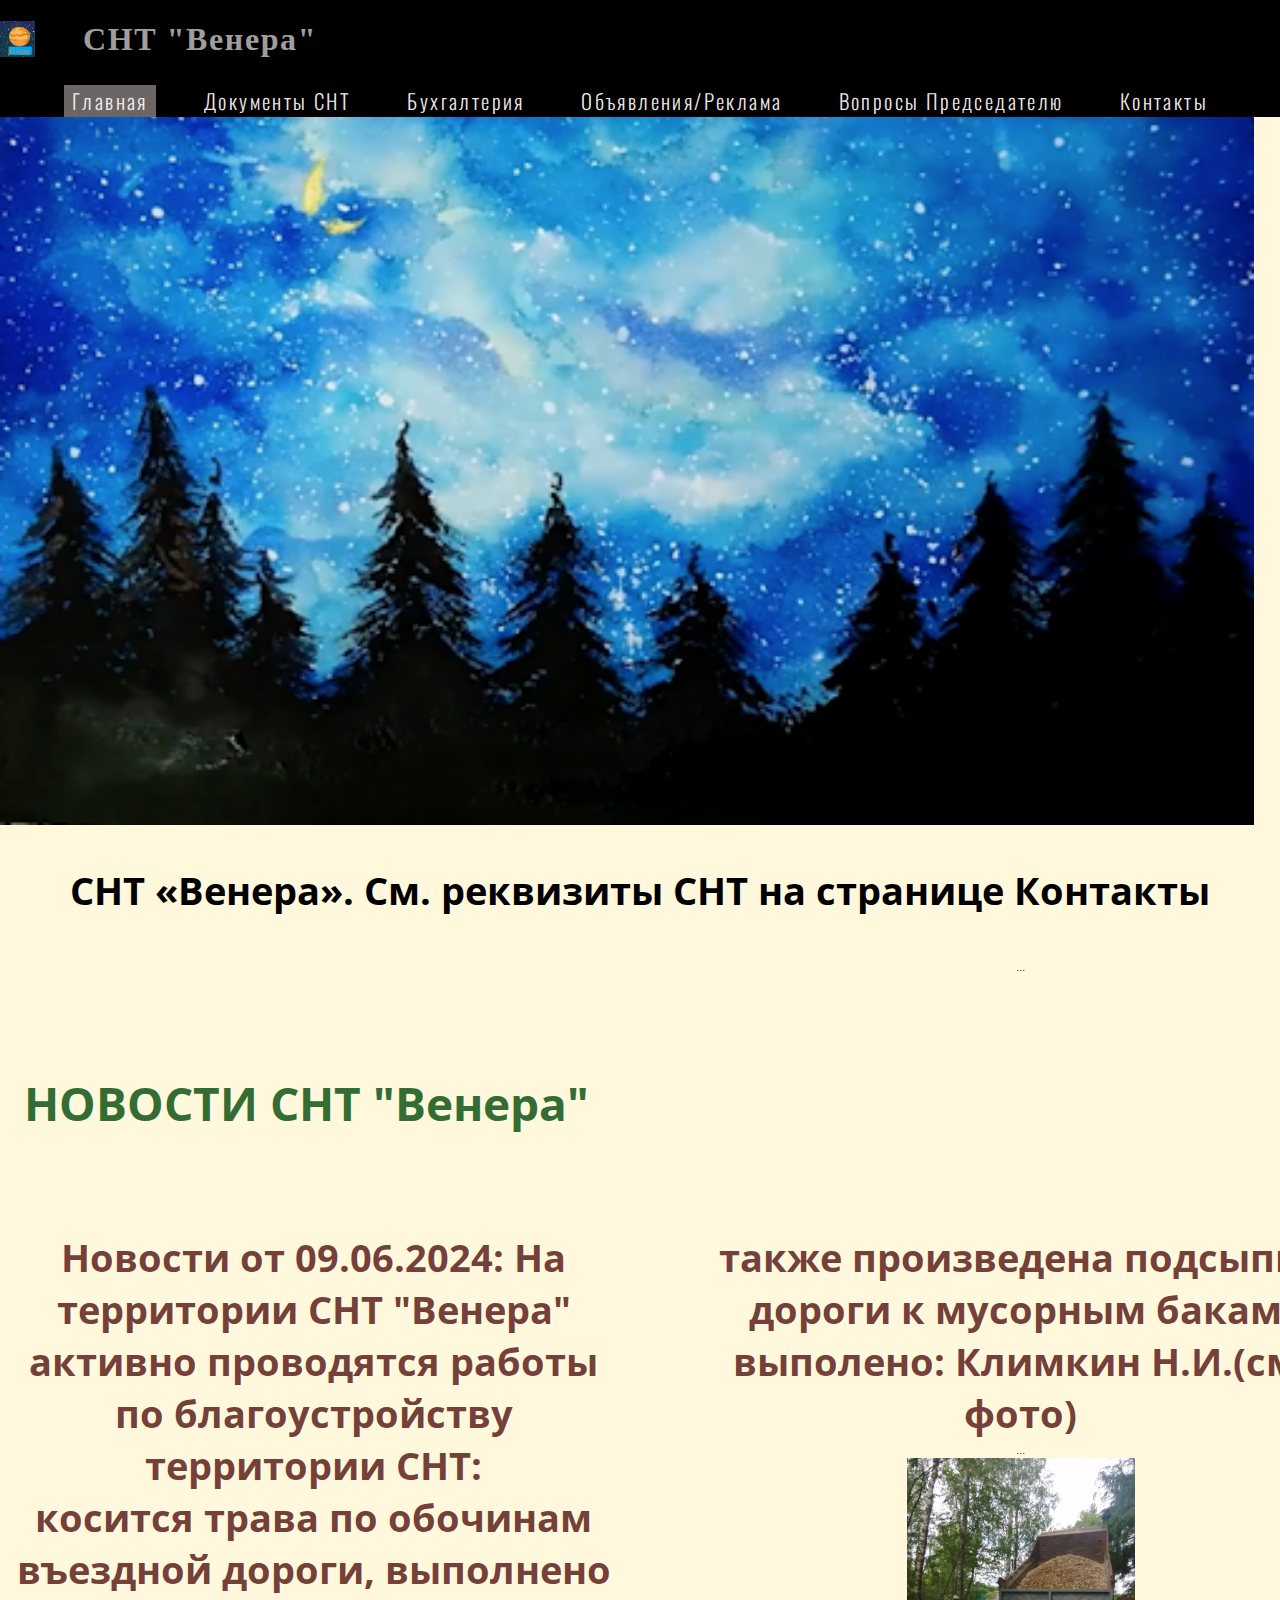
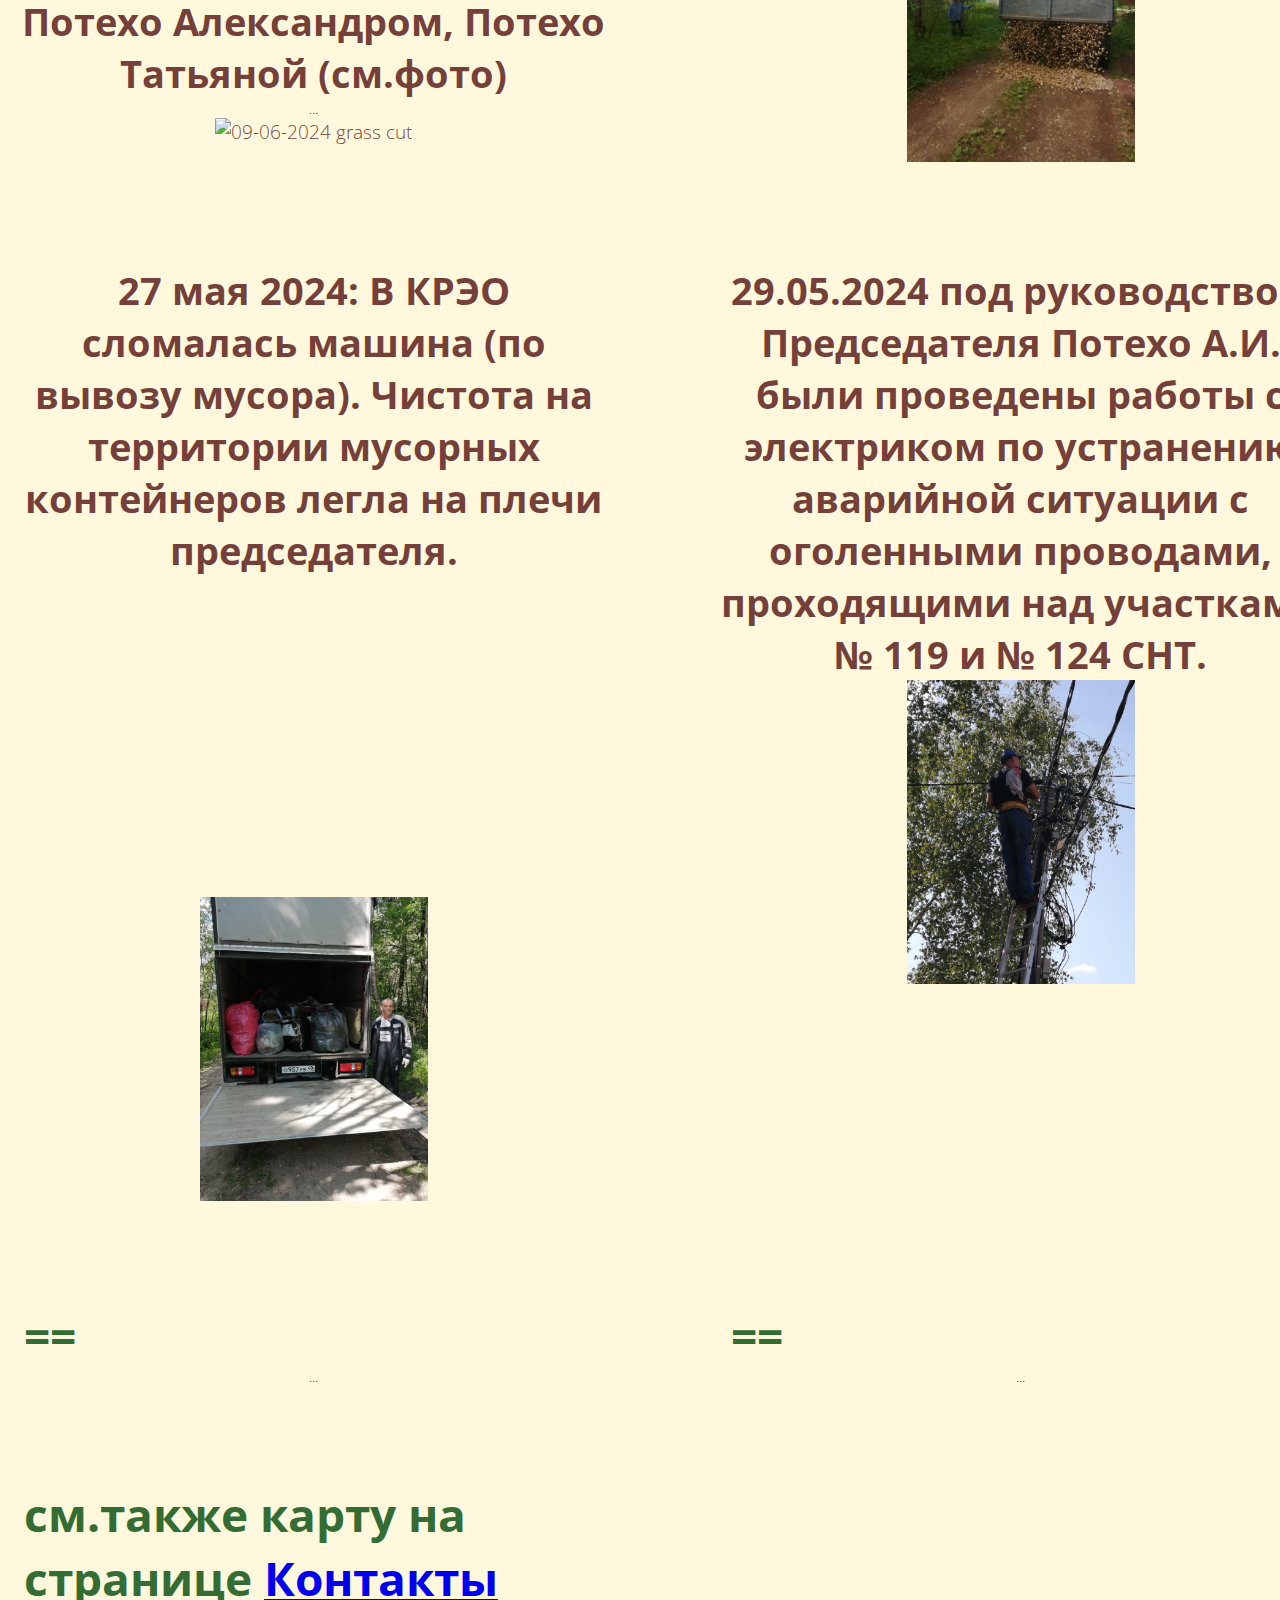
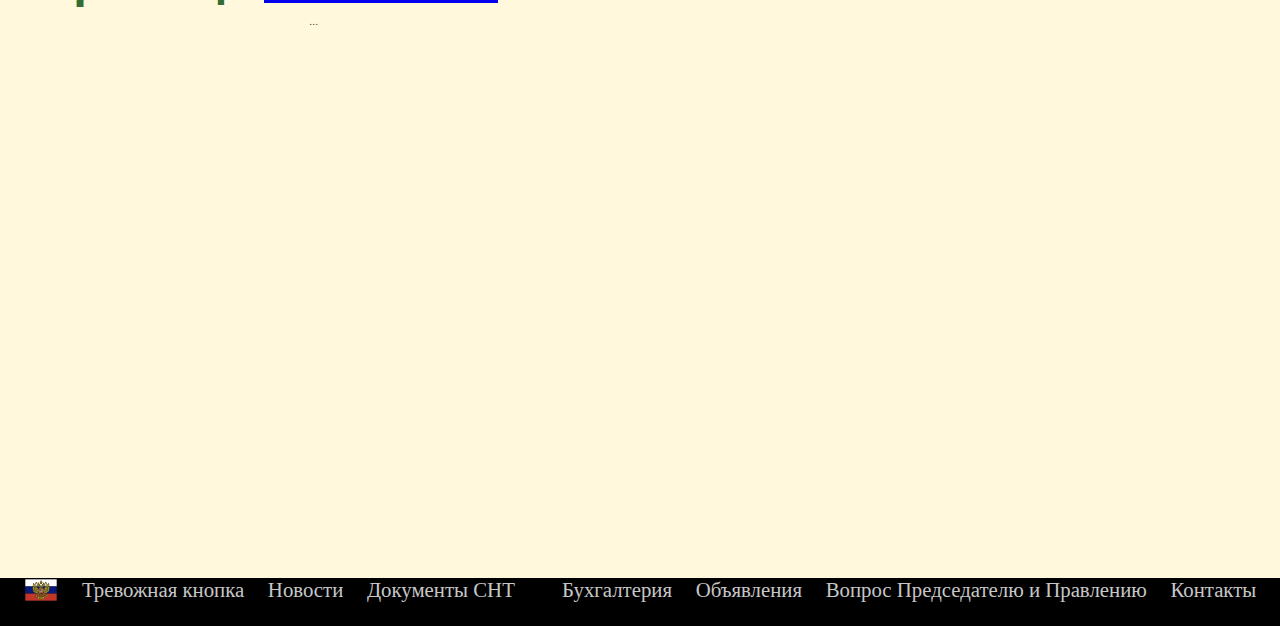
==== commit 42dbde12: "Update index.html" ====
--- a/index.html
+++ b/index.html
@@ -169,7 +169,23 @@
     </div>  
    ================конец блока иконоу - ГРИД====================================== -->
     </div>   
-
+   <!-- =========================10 june 2024 news START====================================== -->
+  <div class="prod-row-art pr10">
+          <h1>Новости от 09.06.2024: На территории СНТ "Венера" активно проводятся работы по благоустройству территории СНТ:</h1>
+          <h1>косится трава по обочинам въездной дороги, 
+            выполнено Потехо Александром, Потехо Татьяной  (см.фото)</h1>
+          <p>...</p>
+          <img src="images/2024.06.10_Tatiana_grasscut.jpg"
+      alt="09-06-2024 grass cut" />
+        </div>
+        <div class="prod-row-art pr10">
+                   <h1>также произведена подсыпка дороги к мусорным бакам, выполено: Климкин Н.И.(см. фото)</h1>
+          <p>...</p>
+          <img src="images/2024.06.10_waste_road_repared.jpg"
+      alt="09-06-2024 waste road repaired" />
+        </div>
+
+   <!-- =========================10 june 2024 news end====================================== -->
   <div class="prod-row-art pr5">
     <h1> 27 мая 2024: В КРЭО сломалась машина (по вывозу мусора). Чистота на территории мусорных контейнеров легла на плечи председателя. 
    </h1>
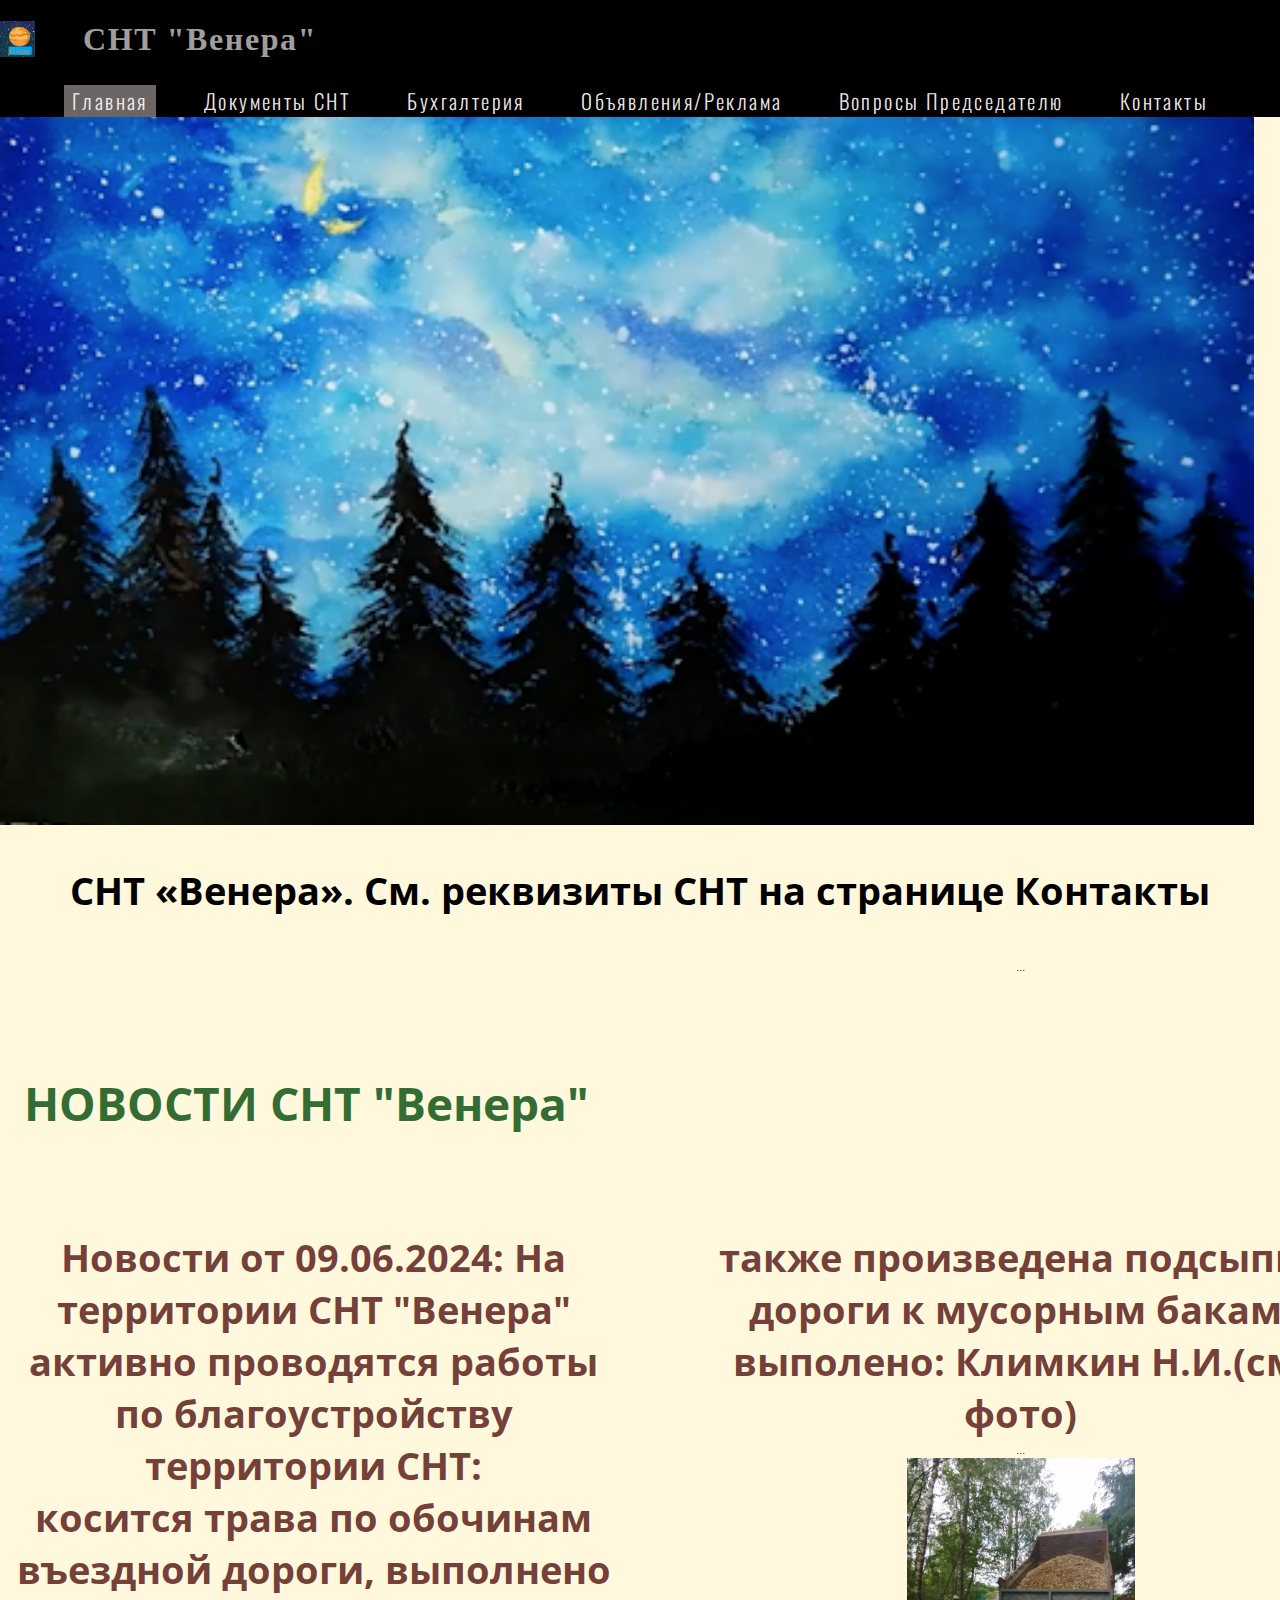
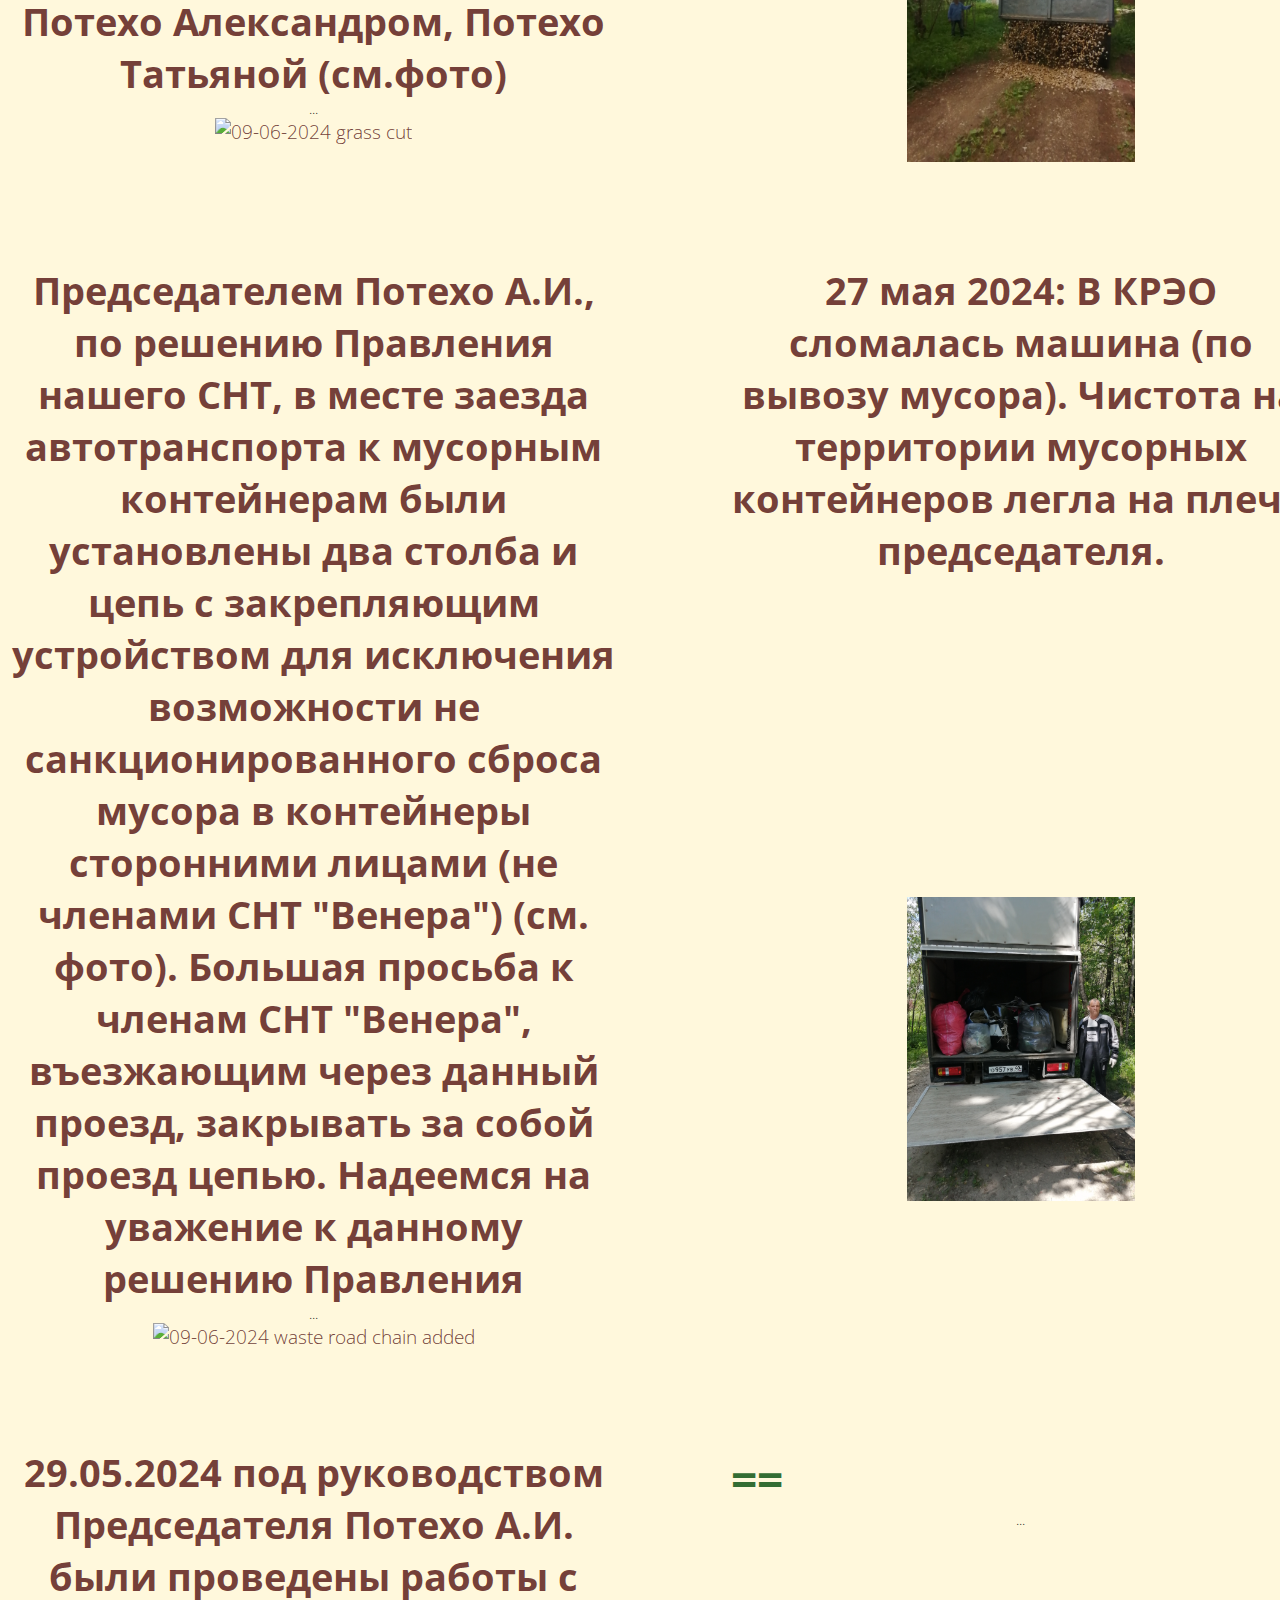
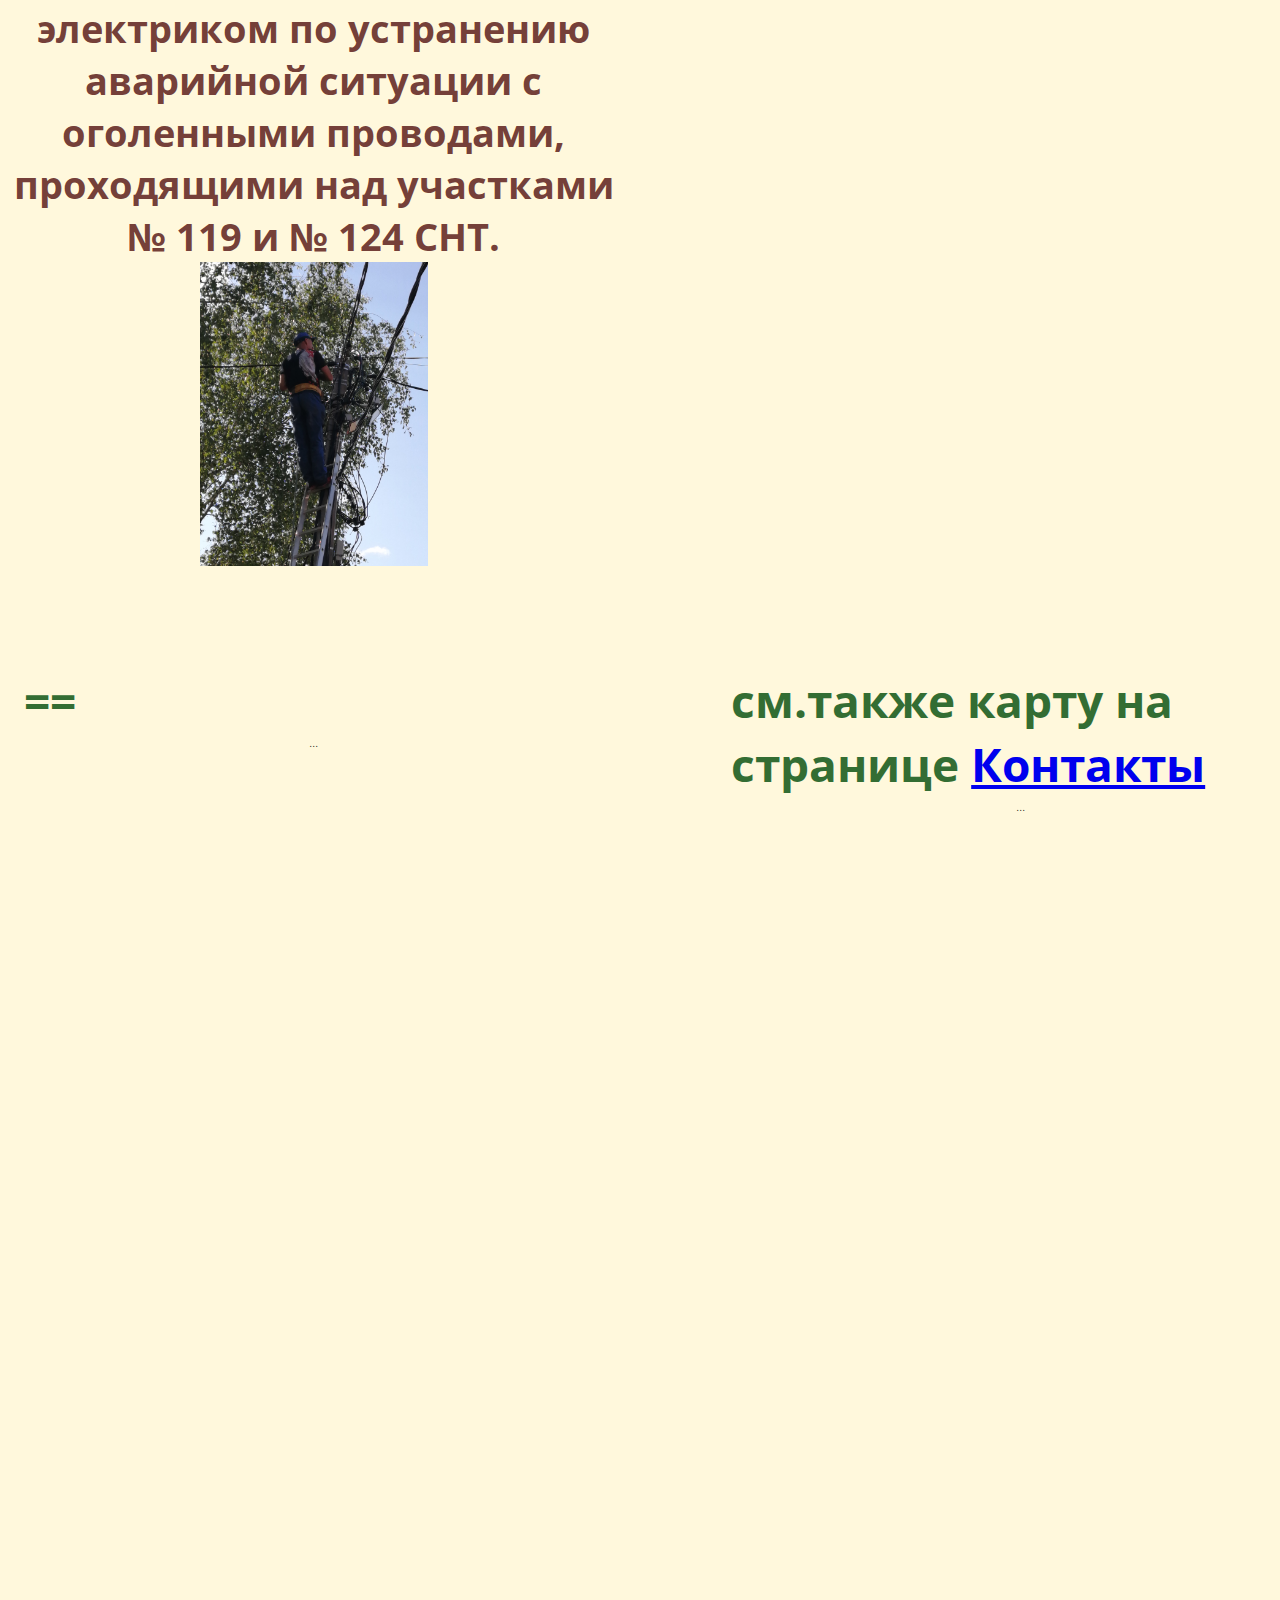
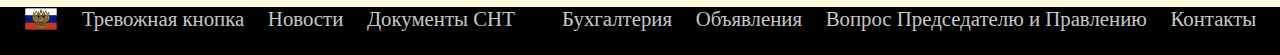
==== commit 95e4f900: "Update index.html" ====
--- a/index.html
+++ b/index.html
@@ -184,6 +184,11 @@
           <img src="images/2024.06.10_waste_road_repared.jpg"
       alt="09-06-2024 waste road repaired" />
         </div>
+       <div class="prod-row-art pr10">
+                   <h1>Председателем Потехо А.И.,  по решению Правления нашего СНТ, в месте заезда автотранспорта к мусорным контейнерам были установлены два столба и цепь с закрепляющим устройством для исключения возможности не санкционированного сброса мусора в контейнеры сторонними лицами (не членами СНТ "Венера")  (см. фото). Большая просьба к членам СНТ "Венера", въезжающим через данный проезд, закрывать за собой проезд цепью. Надеемся на уважение к данному решению Правления</h1>
+          <p>...</p>
+          <img src="images/2024.06.10 waste road_2.jpg"  alt="09-06-2024 waste road chain added" />
+        </div>
 
    <!-- =========================10 june 2024 news end====================================== -->
   <div class="prod-row-art pr5">
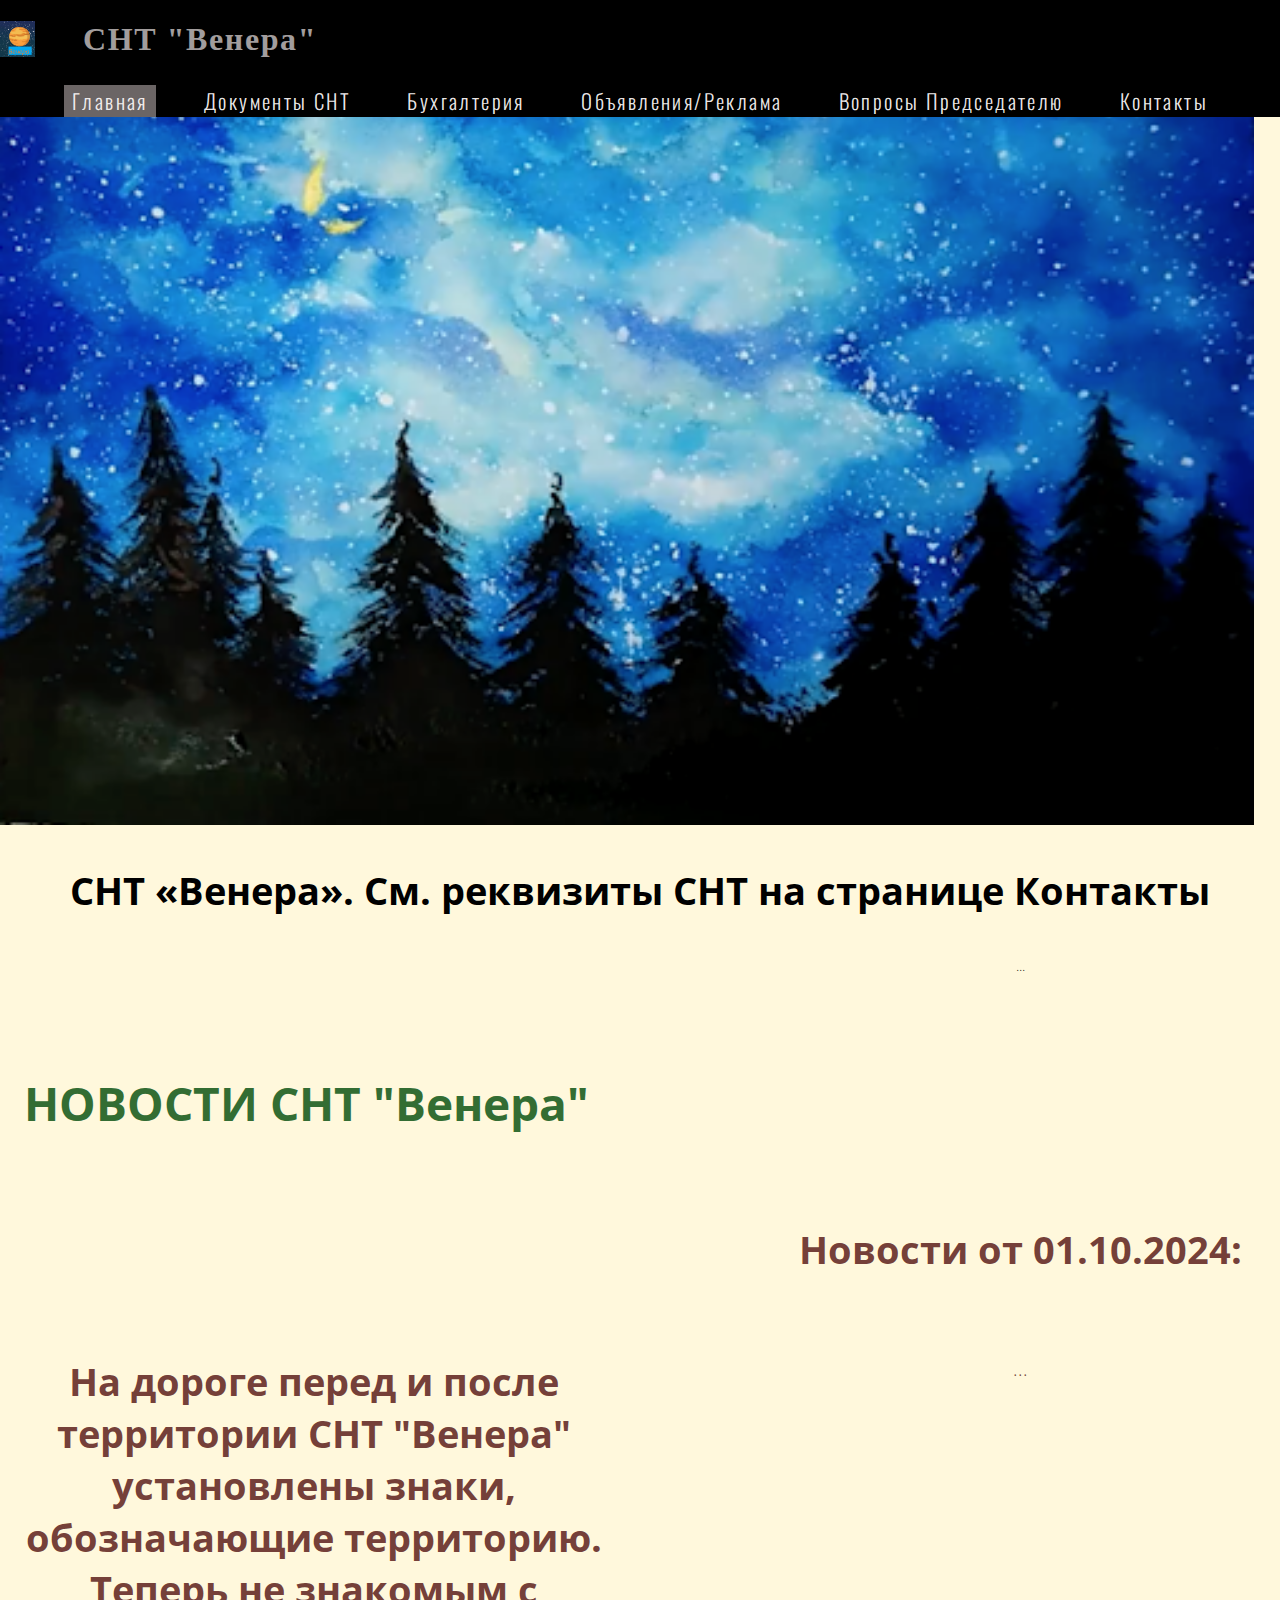
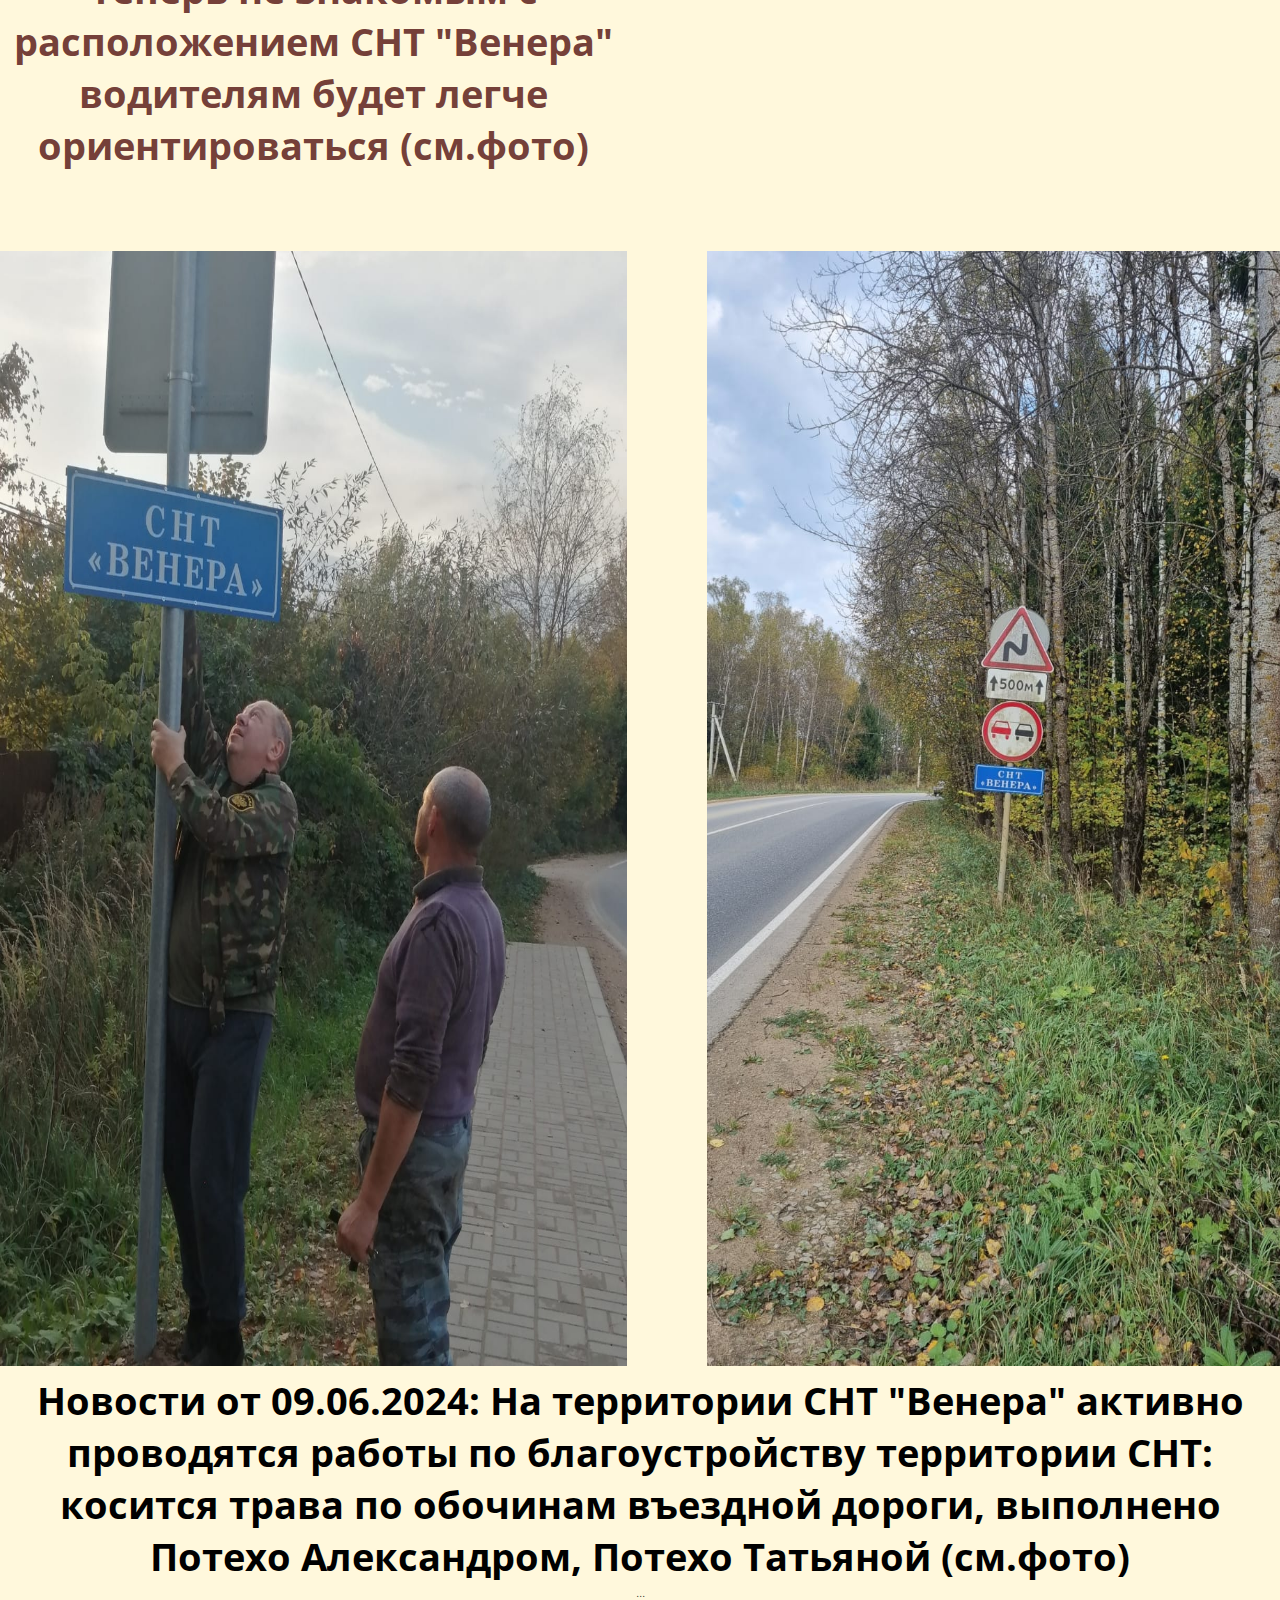
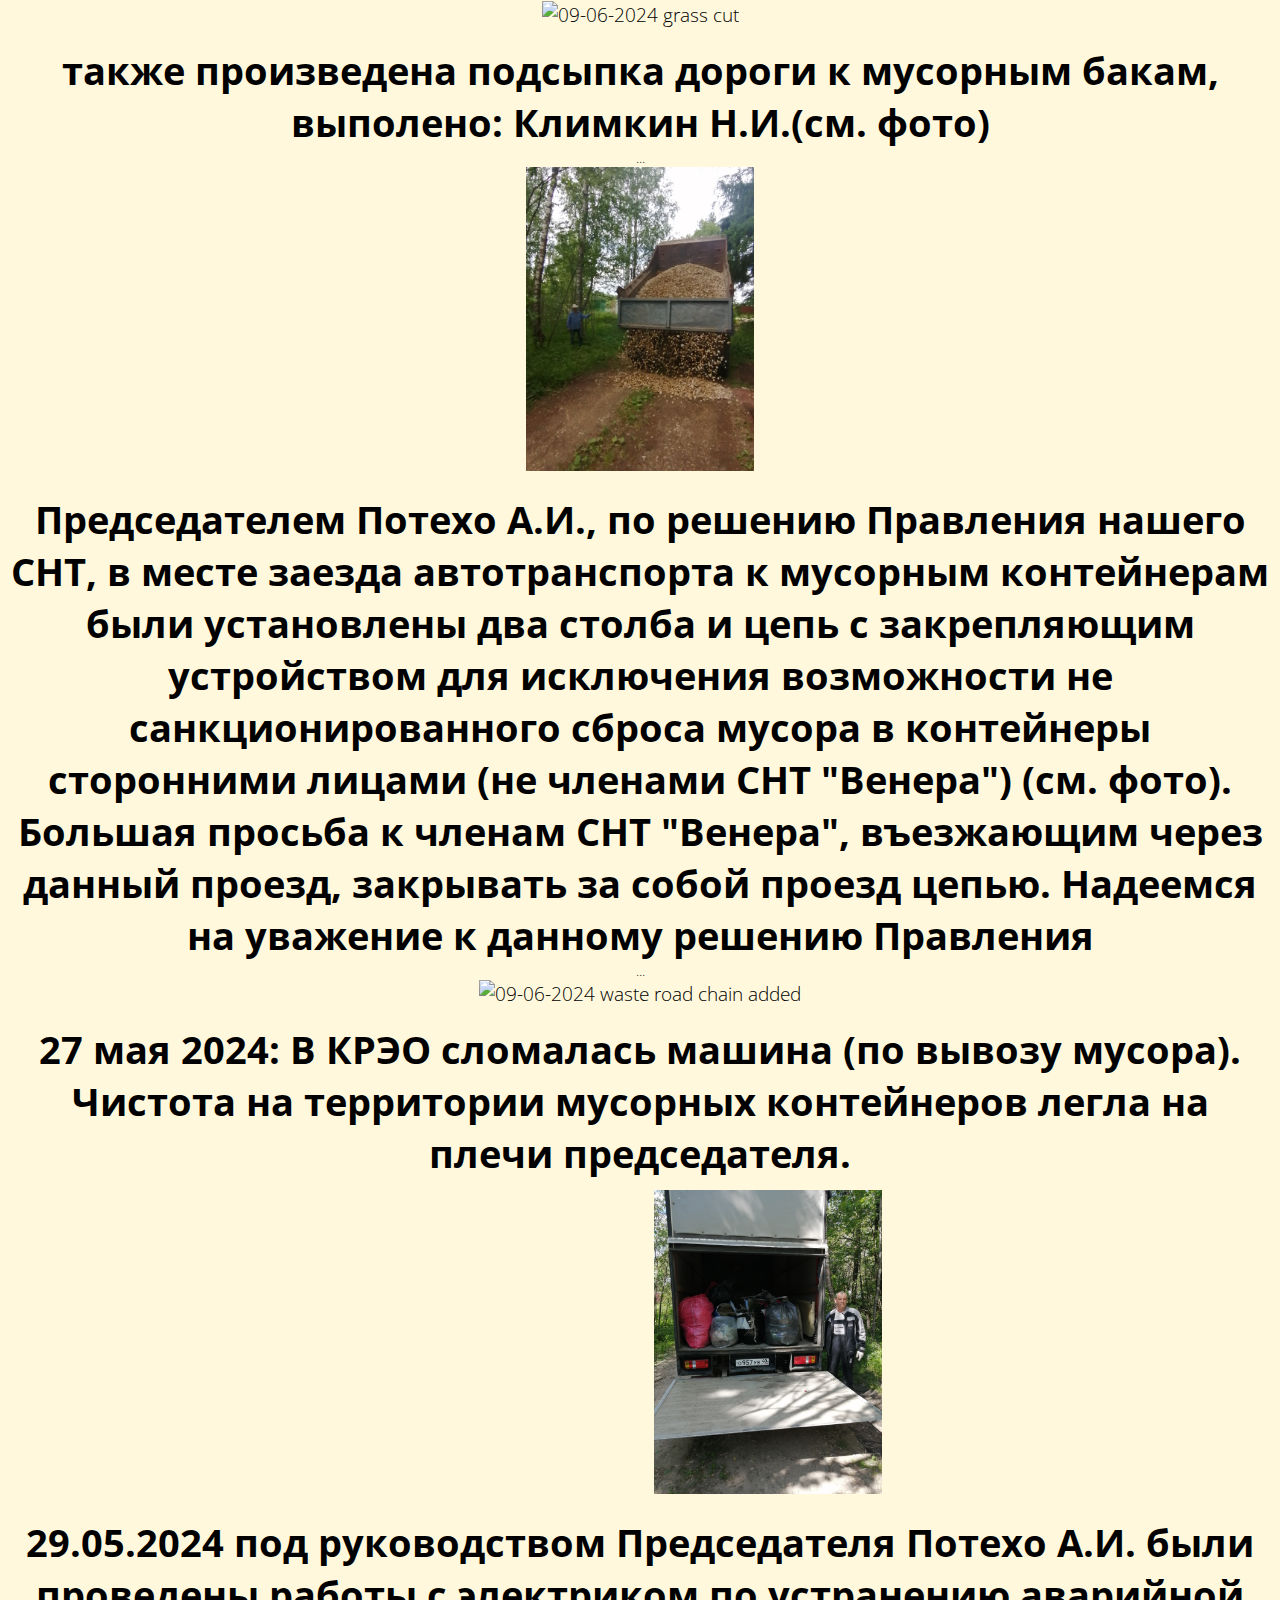
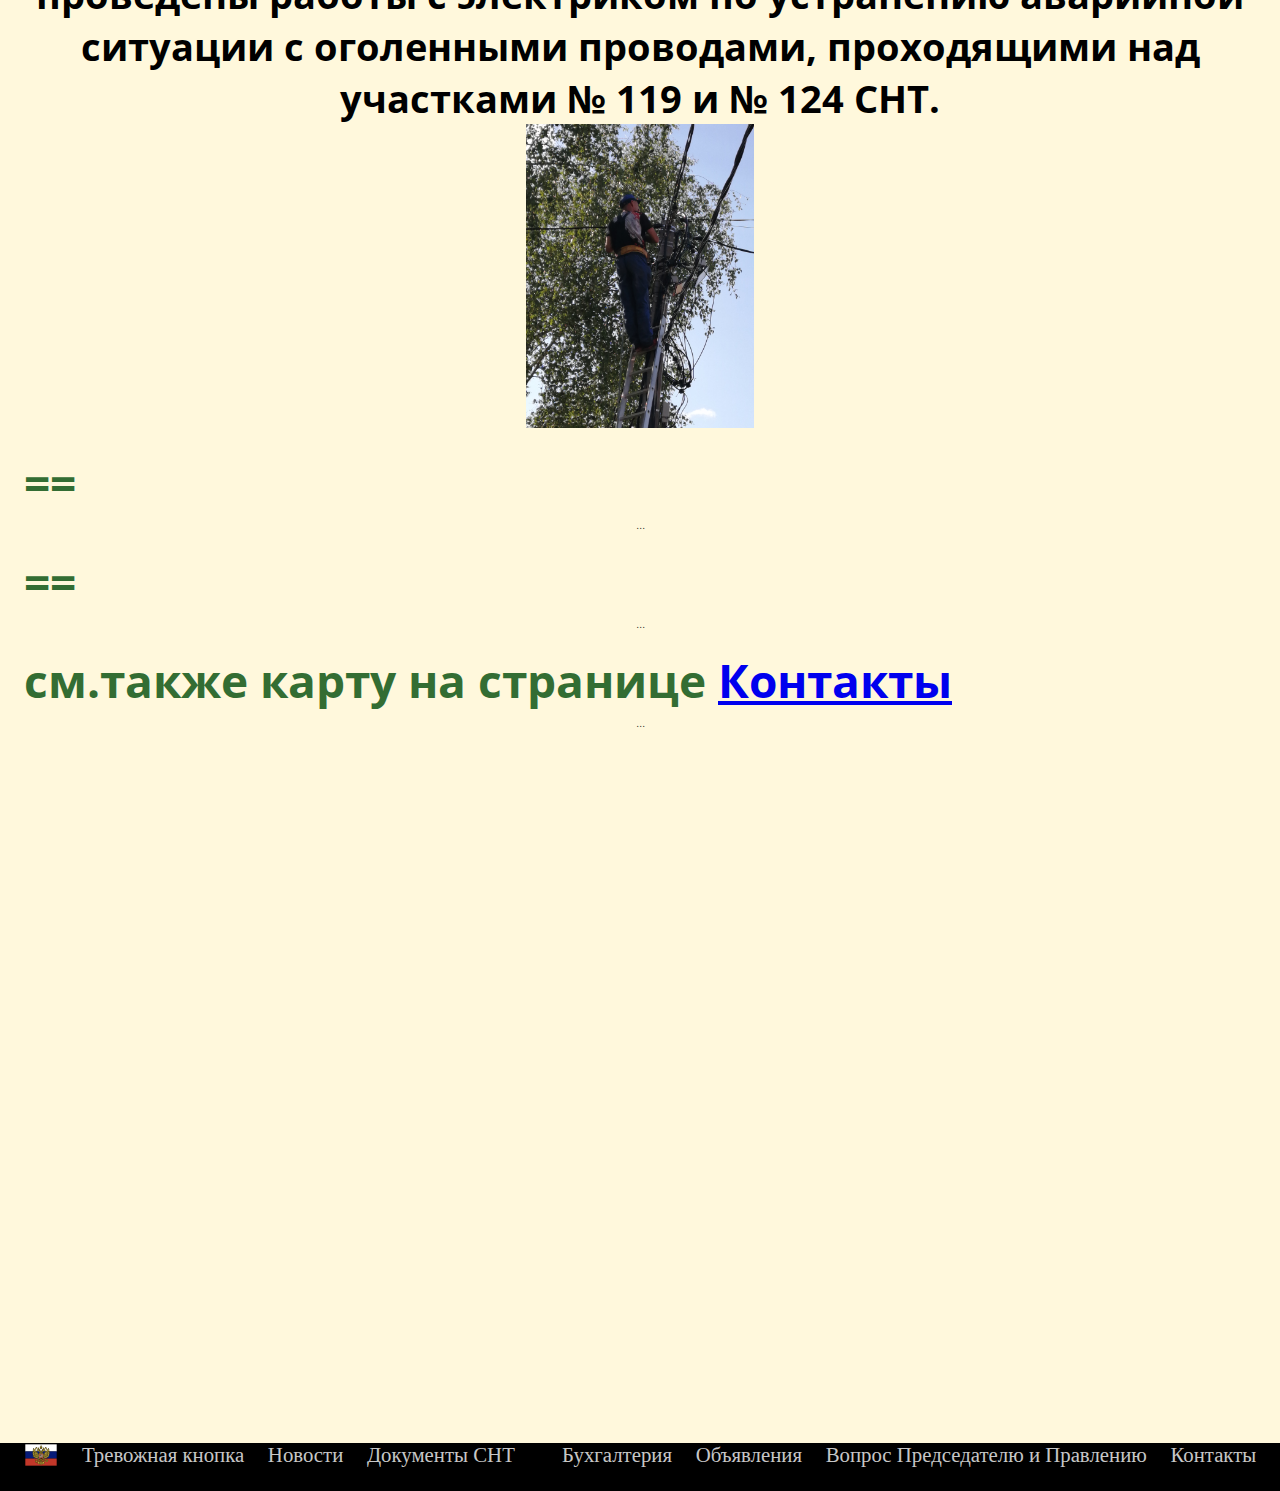
==== commit 9daf7eda: "Update index.html" ====
--- a/index.html
+++ b/index.html
@@ -168,7 +168,20 @@
 
     </div>  
    ================конец блока иконоу - ГРИД====================================== -->
-    </div>   
+    </div> 
+
+   <!-- =========================01 Oct 2024 news START====================================== -->
+  <div class="prod-row-art pr10"></div>
+          <h1>Новости от 01.10.2024: </h1>
+          <h1>На дороге перед и после территории СНТ "Венера"  установлены знаки, обозначающие территорию. Теперь не знакомым с расположением СНТ "Венера" водителям будет легче ориентироваться  (см.фото)</h1>
+          <p>...</p>
+          <img src="images/2024.09.30 SNT sign at busstop.jpg"
+                alt="2024.10.01 SNT sign at busstop" />
+                <img src="images/2024.09.30 SNT sign after trashroad.jpg"
+                alt="2024.10.01 SNT sign after trashroad" />
+          
+        </div>
+     <!-- ========================= 01 Oct 2024 news End====================================== -->
    <!-- =========================10 june 2024 news START====================================== -->
   <div class="prod-row-art pr10">
           <h1>Новости от 09.06.2024: На территории СНТ "Венера" активно проводятся работы по благоустройству территории СНТ:</h1>
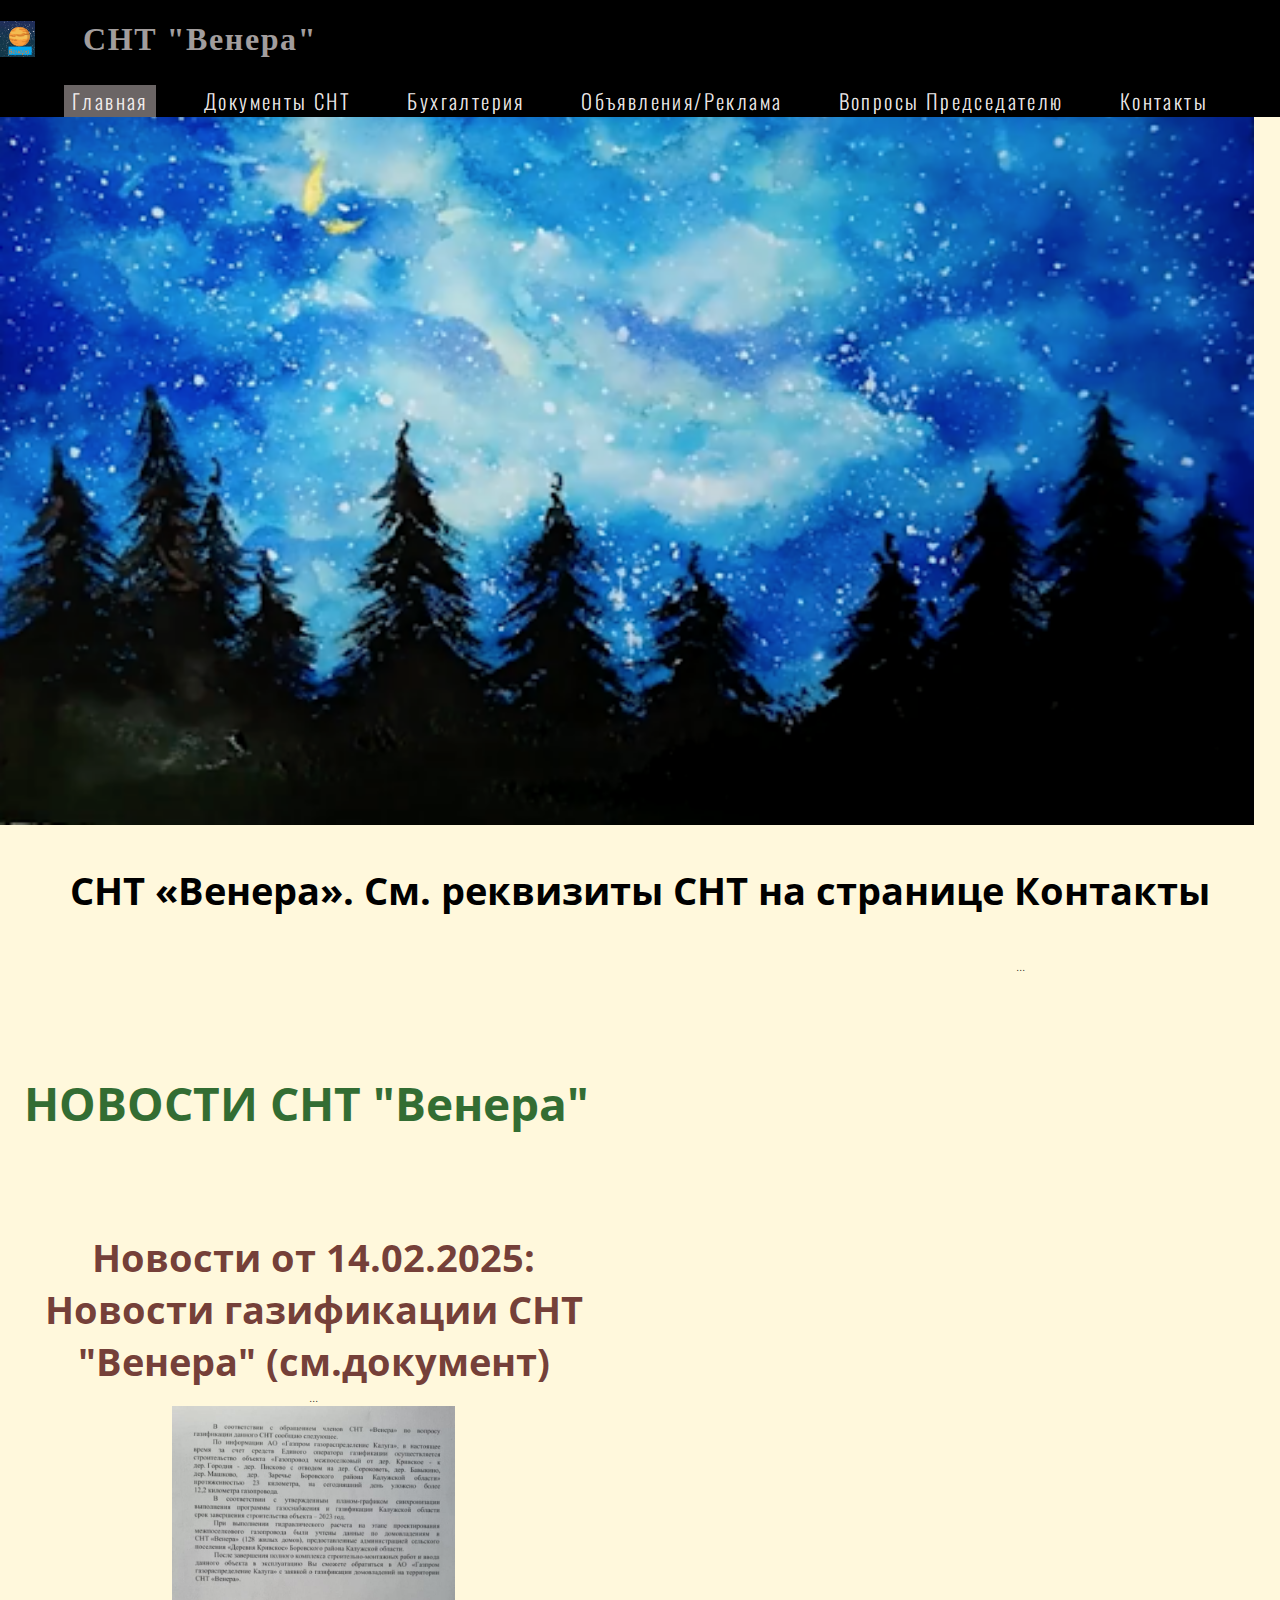
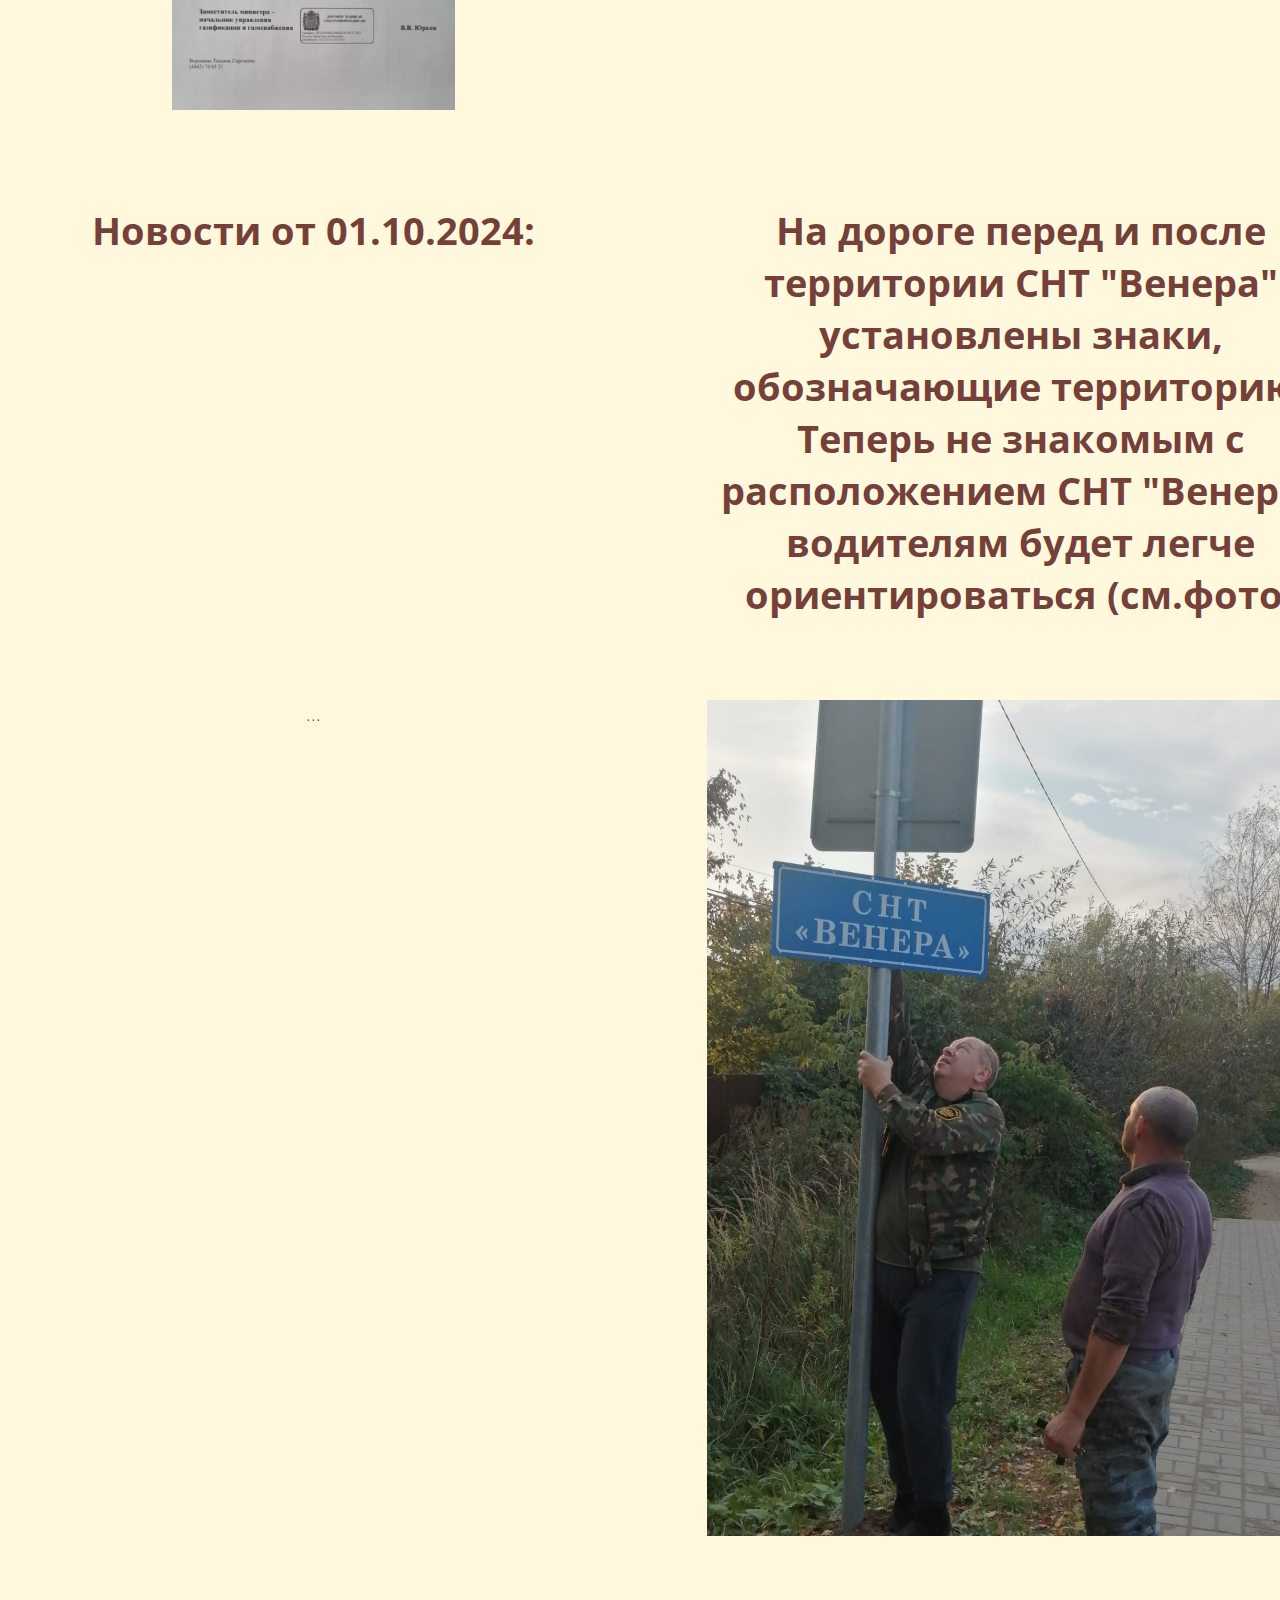
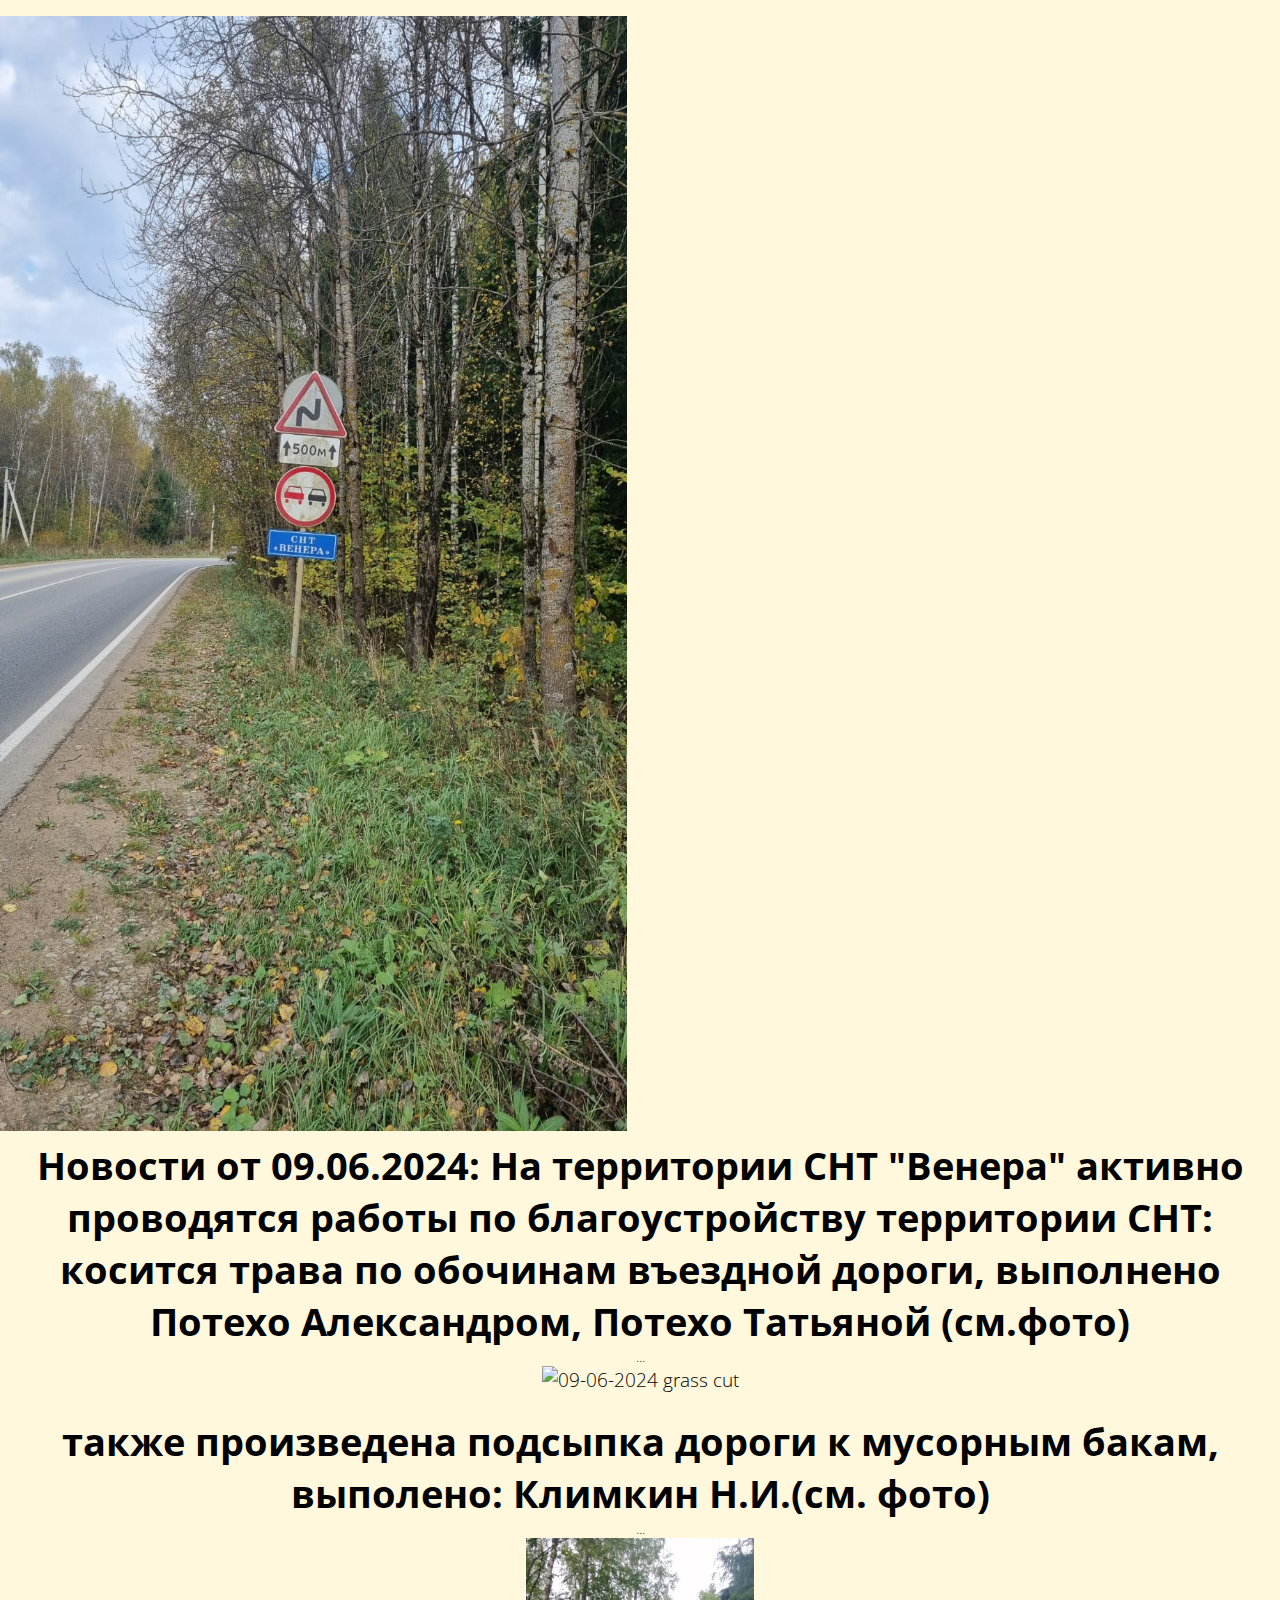
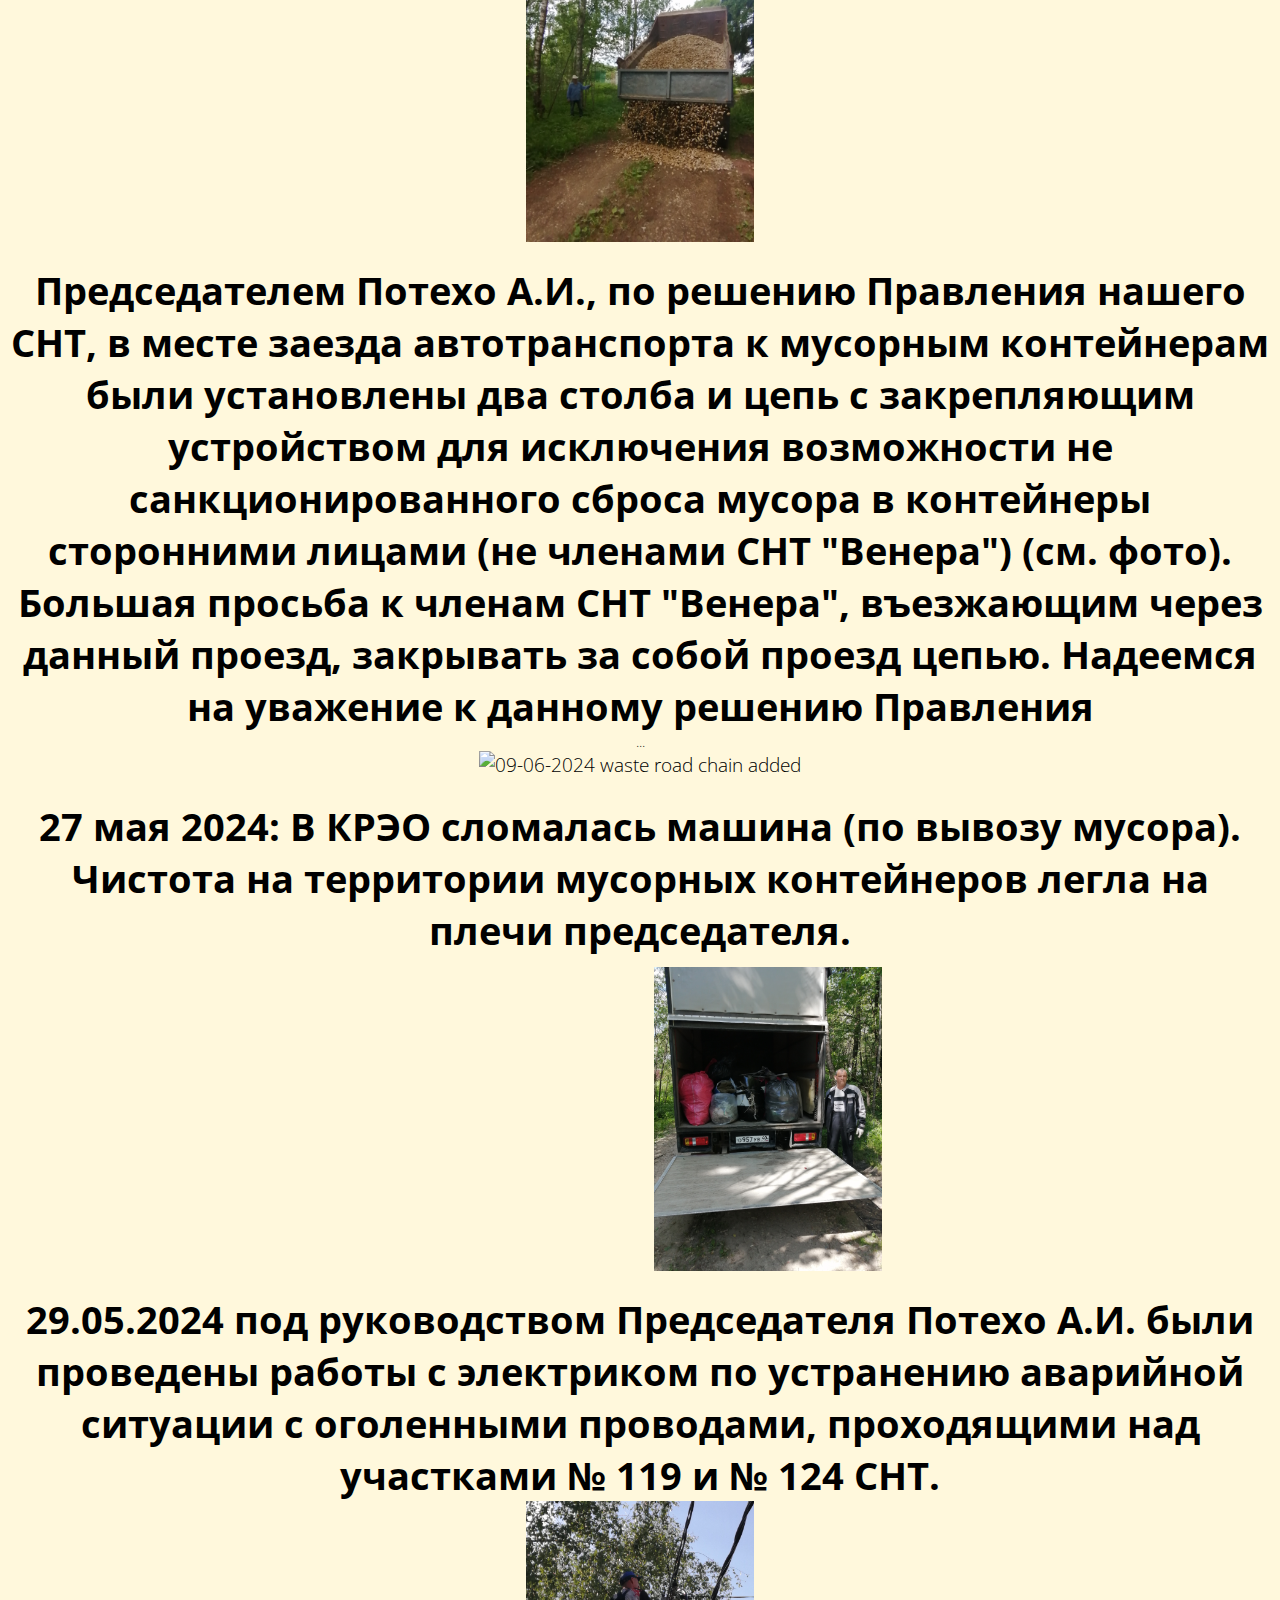
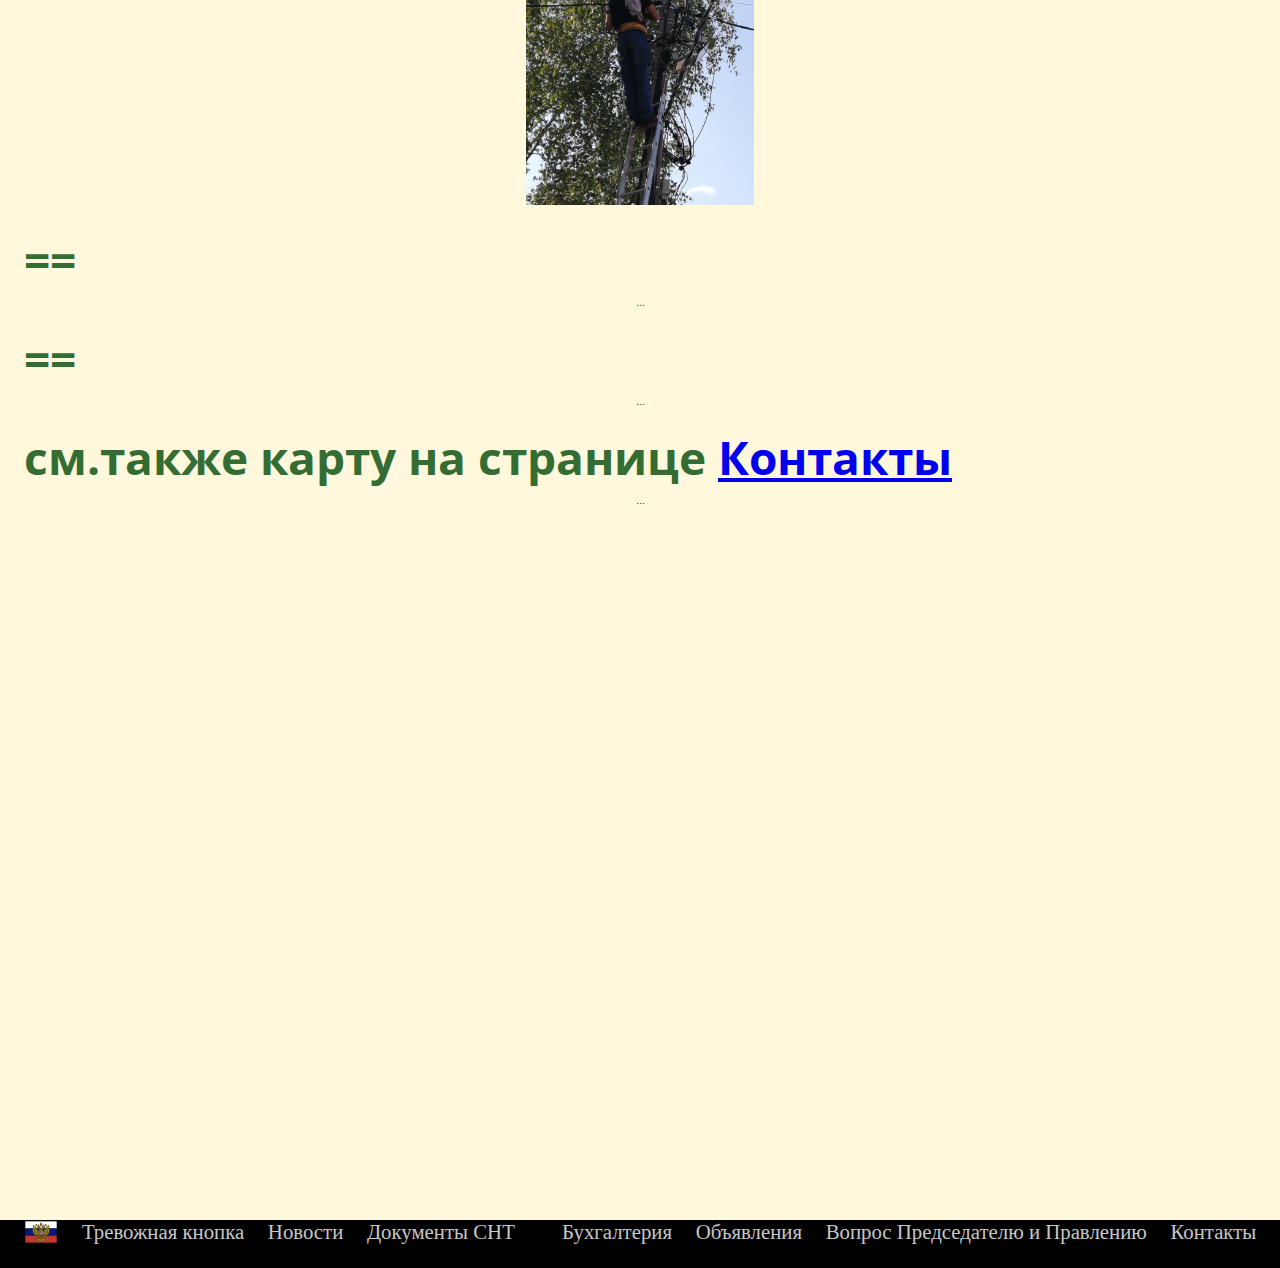
==== commit 0cd33cac: "Update index.html" ====
--- a/index.html
+++ b/index.html
@@ -170,6 +170,16 @@
    ================конец блока иконоу - ГРИД====================================== -->
     </div> 
 
+<!--   ==== 2 - GAZ NEWS 2025.02.14 ===== -->
+        <div class="prod-row-art pr2">
+         <h1>Новости от 14.02.2025: </h1>
+          <h1>Новости газификации СНТ "Венера"  (см.документ)</h1>
+          <p>...</p>
+          <img src="images/2025.02.14 _SNT_GAZ_cut.jpg"
+                alt="2025.02.0 4 SNT GAZ " />
+               
+        </div>
+  <!--   ==== 2 - GAZ NEWS 2025.02.14=END ===== -->
    <!-- =========================01 Oct 2024 news START====================================== -->
   <div class="prod-row-art pr10"></div>
           <h1>Новости от 01.10.2024: </h1>
--- a/main.css
+++ b/main.css
@@ -425,6 +425,7 @@
   width: 30rem;
   height: 19rem;
   object-fit: contain;
+  overflow: hidden;
 }
 
 /* .prod-row-art.office-location :hover,
@@ -673,7 +674,7 @@
     width: 100vw;
     display: flex;
     flex-direction: column;
-    align-items: center;
+    /*align-items: center;*/
     justify-content: center;
     gap: 0.5rem;
   }
@@ -685,7 +686,10 @@
   .prod-row-art img {
     width: 95%;
     height: auto;
+    text-align: left;
     object-fit: cover;
+    overflow: auto;
+    
   }
 .prod-row-art h2{
   width: 99%;
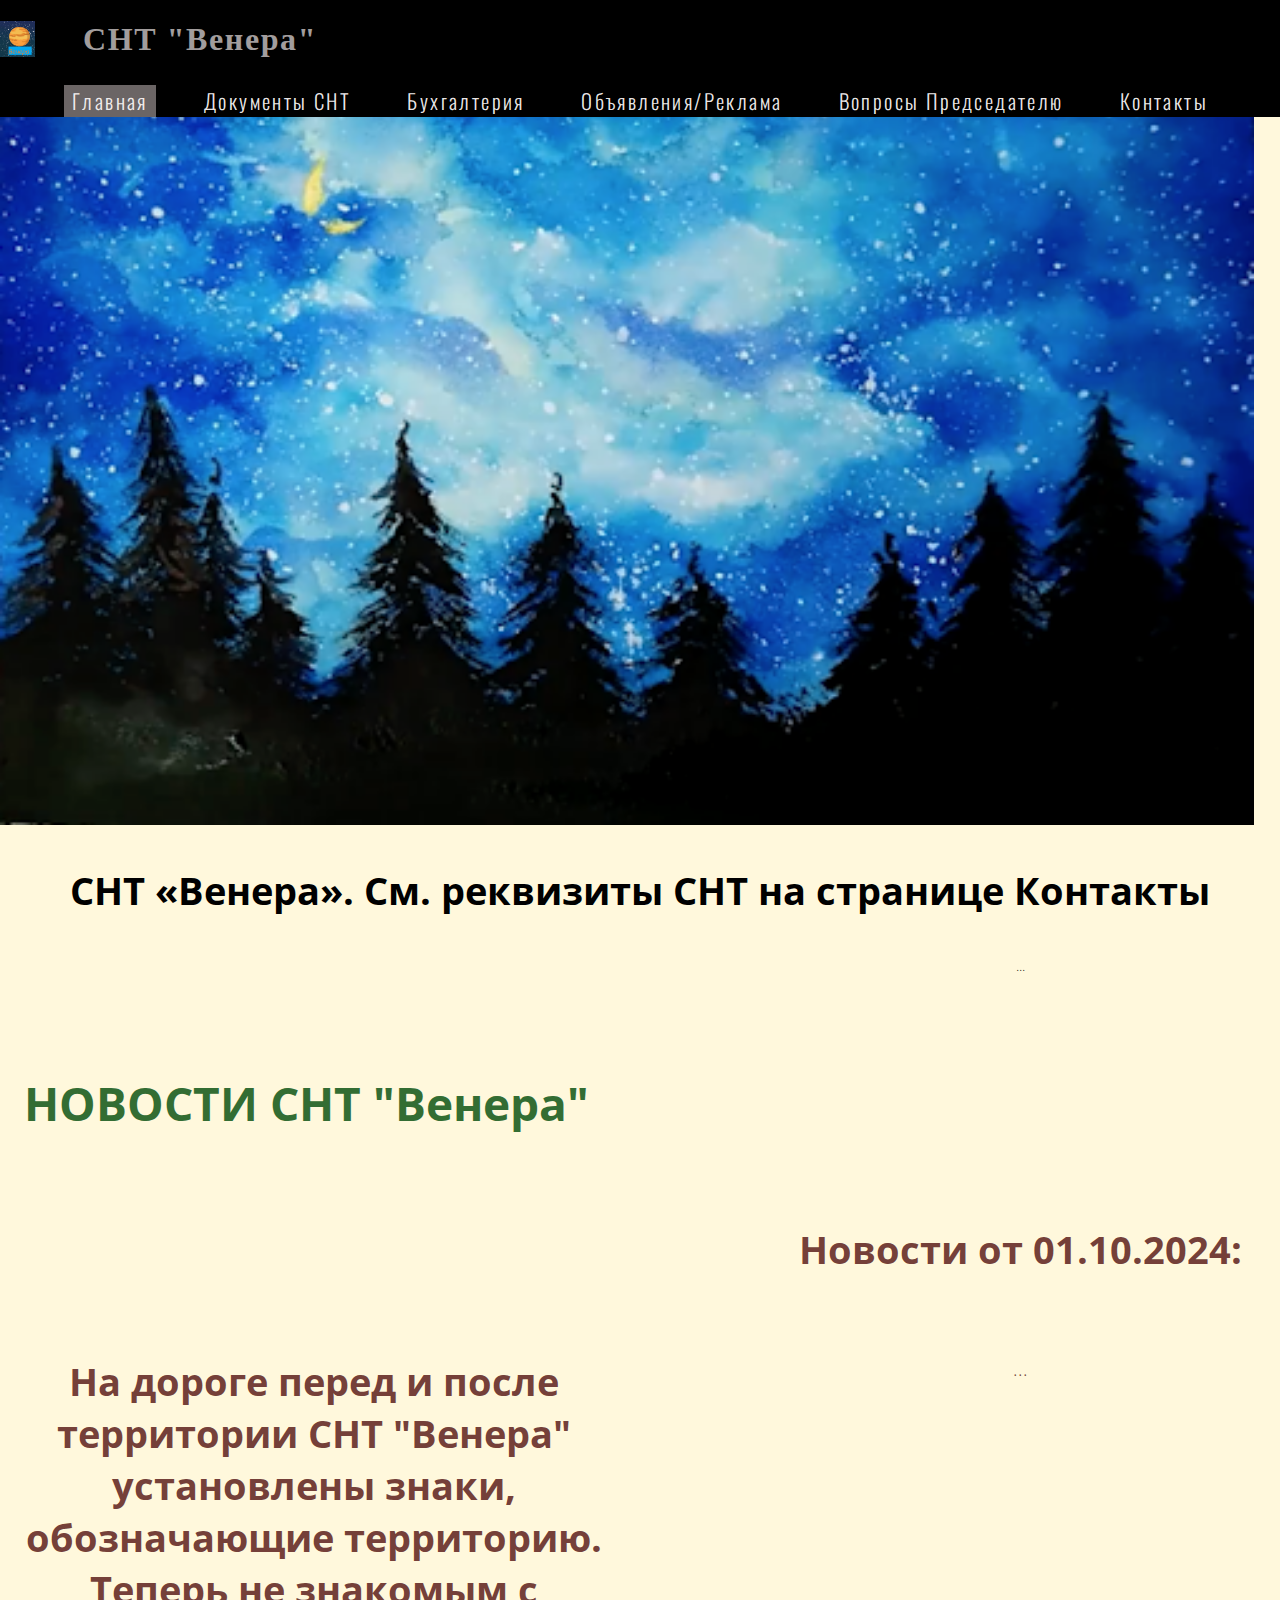
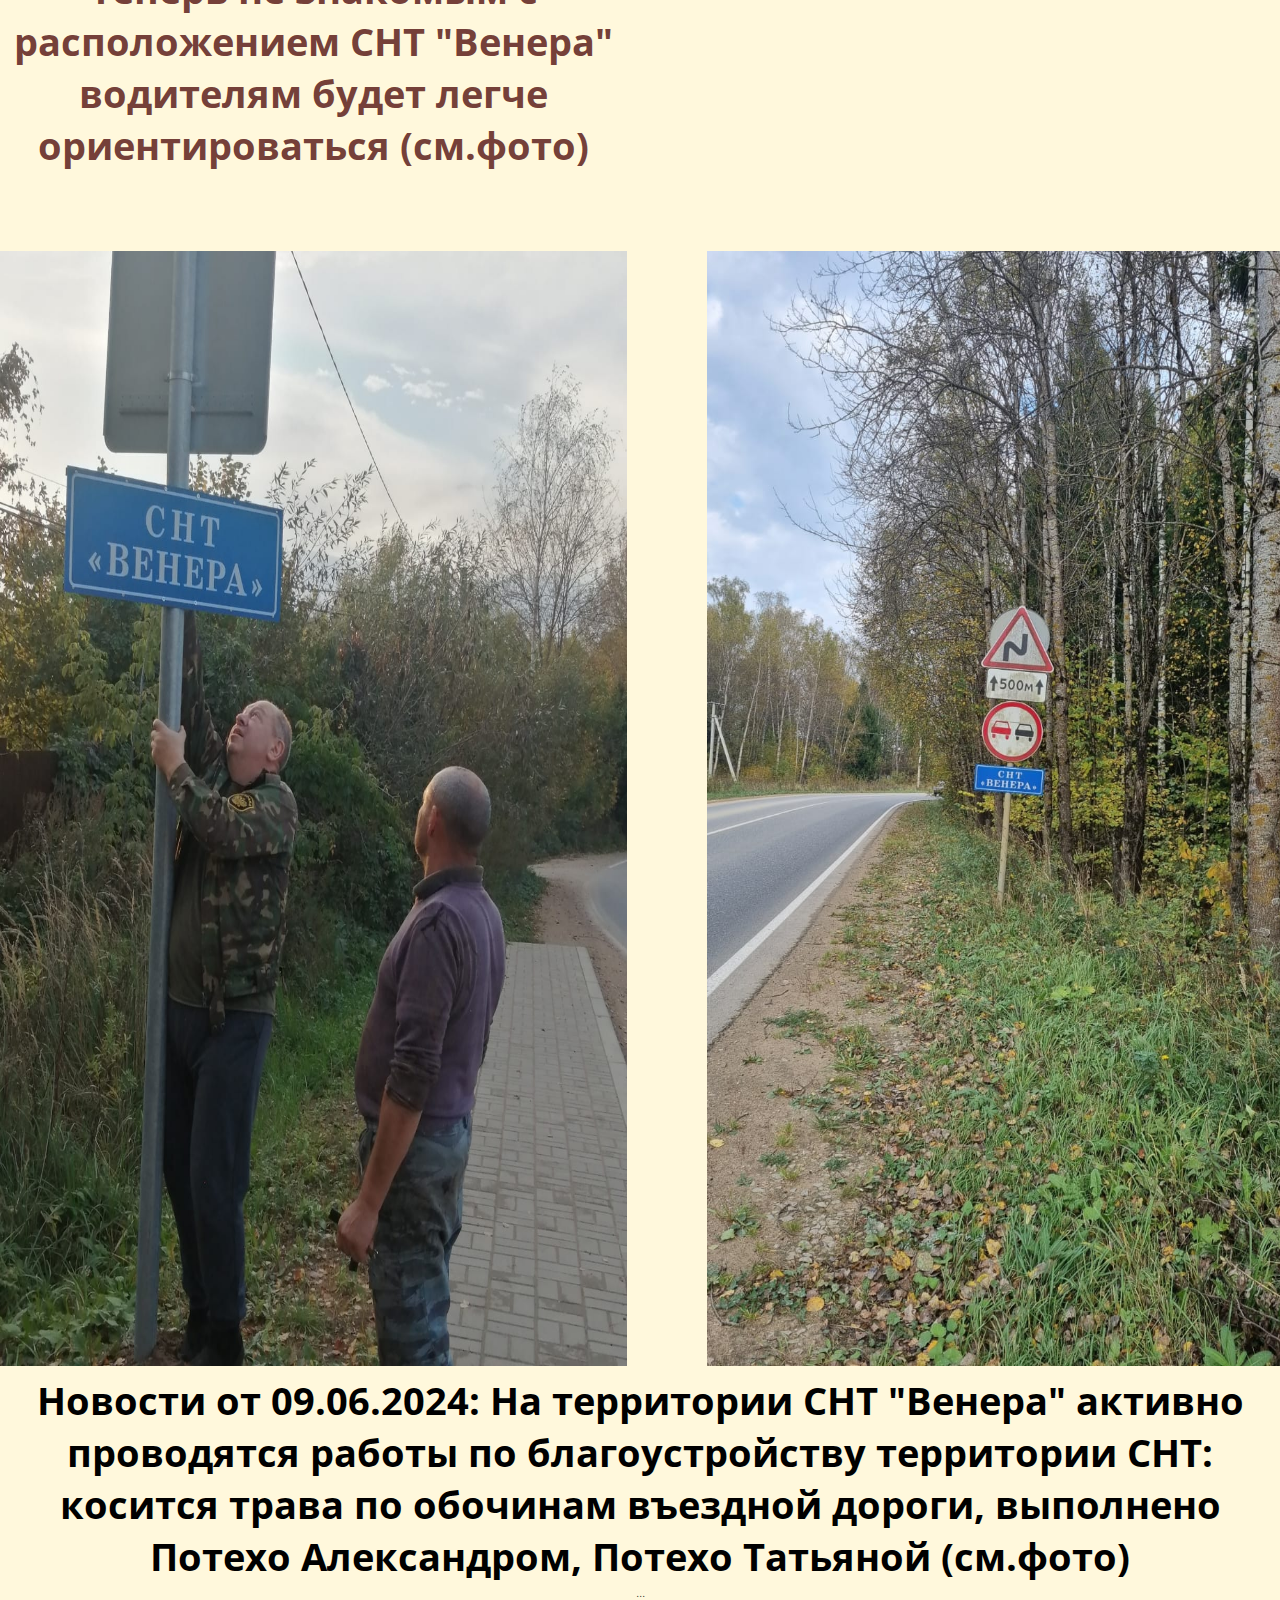
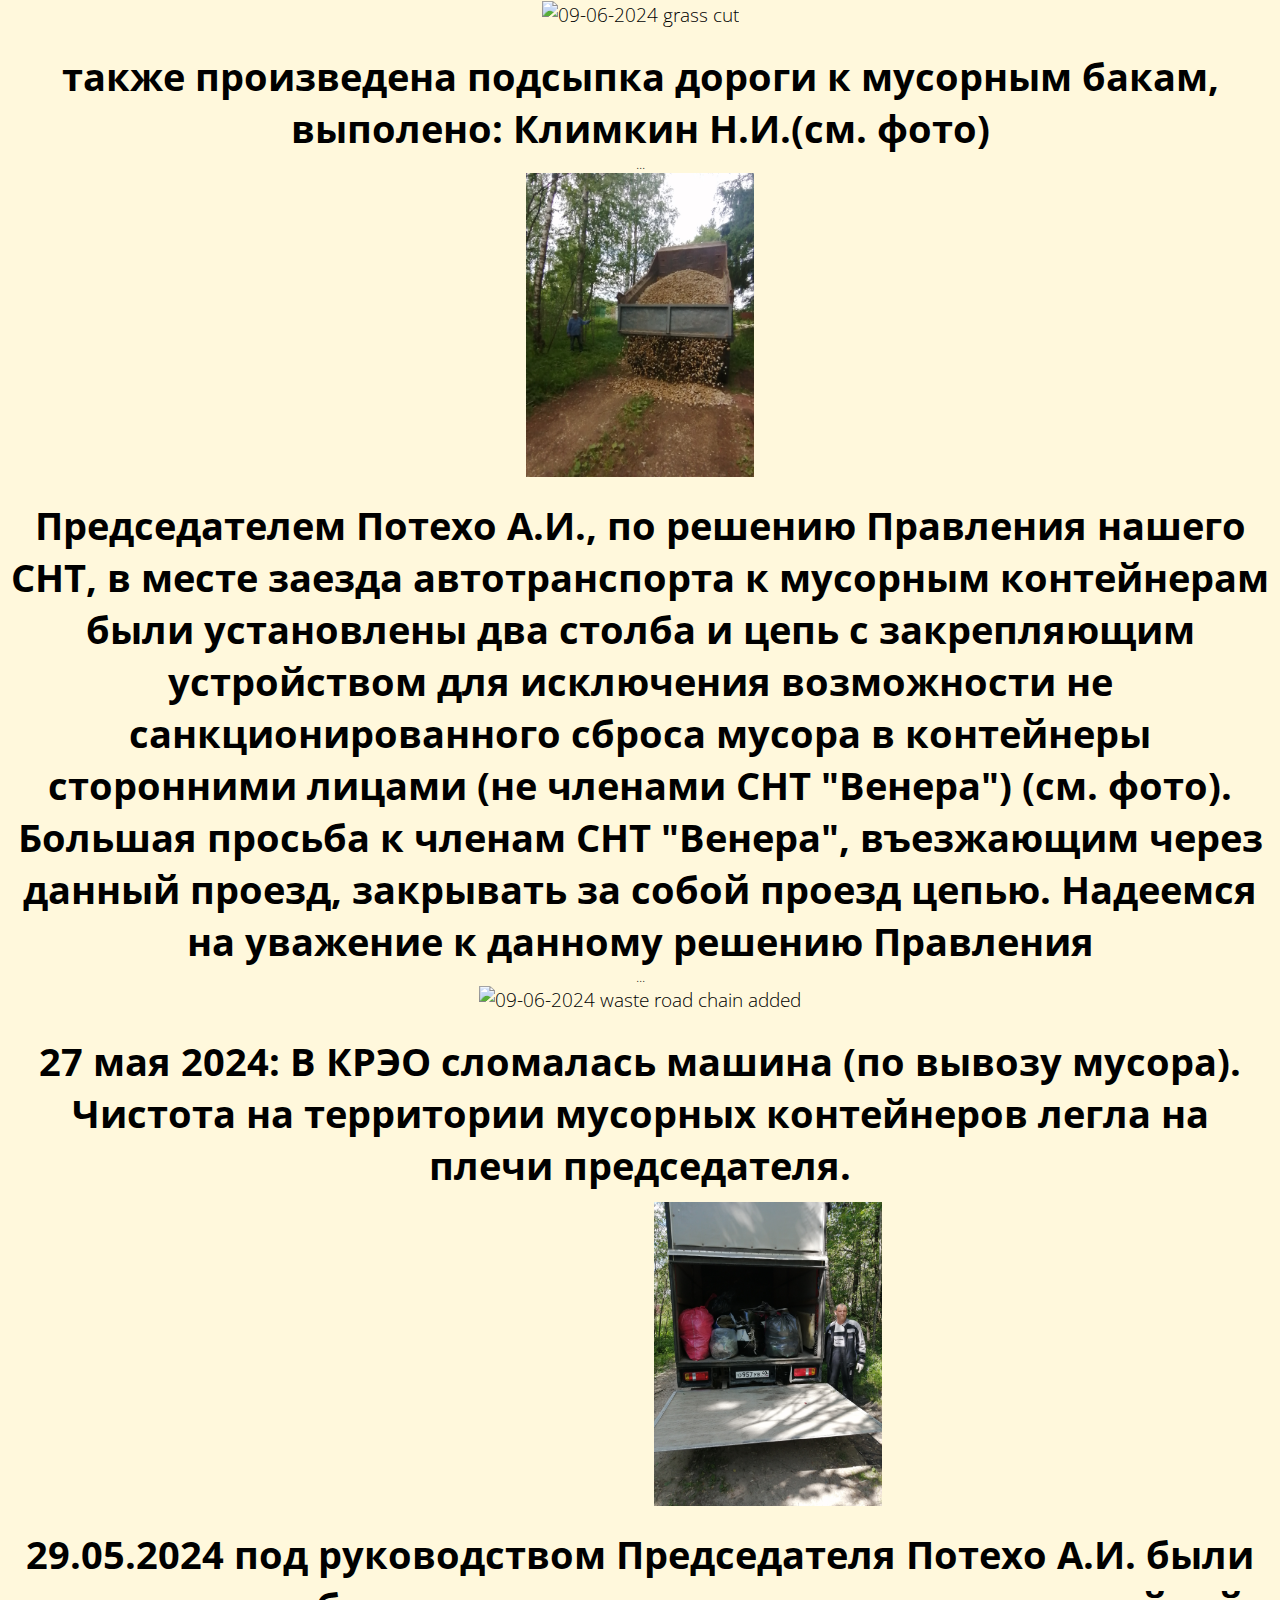
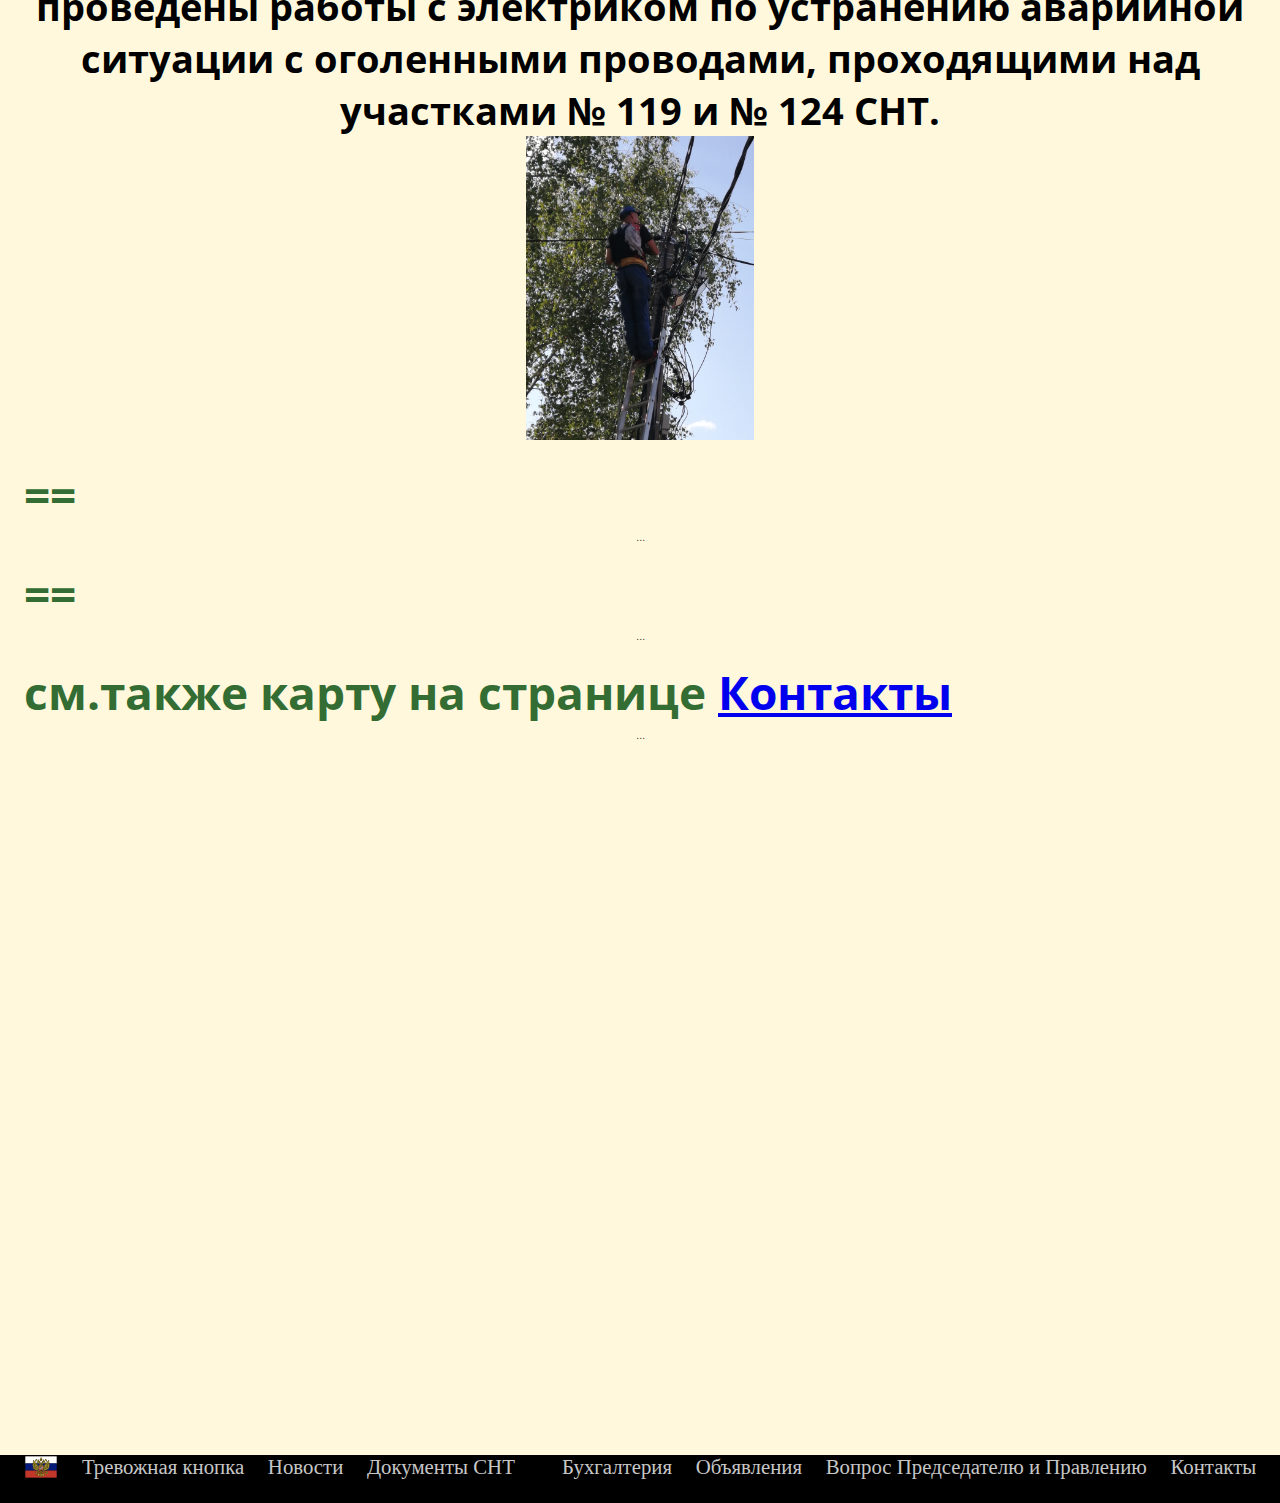
==== commit ecdba109: "Update index.html" ====
--- a/index.html
+++ b/index.html
@@ -171,7 +171,7 @@
     </div> 
 
 <!--   ==== 2 - GAZ NEWS 2025.02.14 ===== -->
-        <div class="prod-row-art pr2">
+ <!--       <div class="prod-row-art pr2">
          <h1>Новости от 14.02.2025: </h1>
           <h1>Новости газификации СНТ "Венера"  (см.документ)</h1>
           <p>...</p>
@@ -179,6 +179,7 @@
                 alt="2025.02.0 4 SNT GAZ " />
                
         </div>
+  === -->
   <!--   ==== 2 - GAZ NEWS 2025.02.14=END ===== -->
    <!-- =========================01 Oct 2024 news START====================================== -->
   <div class="prod-row-art pr10"></div>
